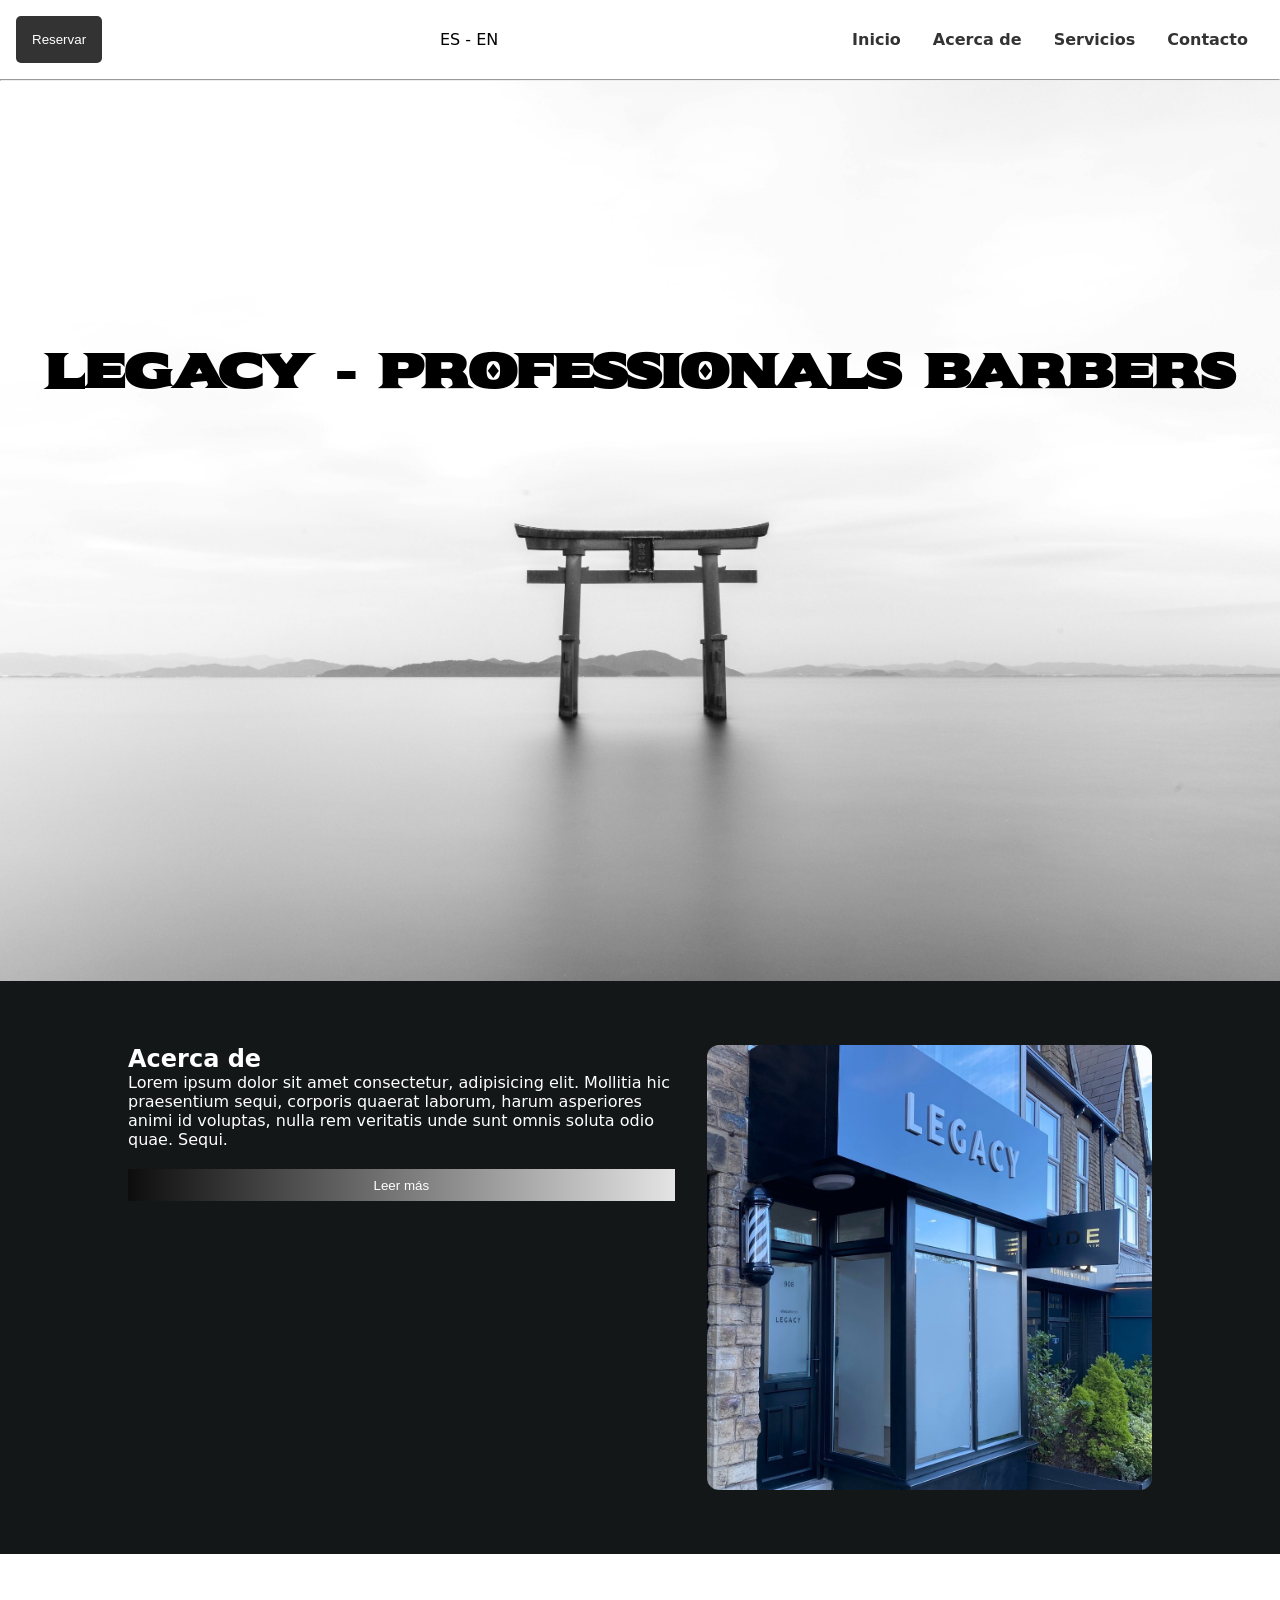
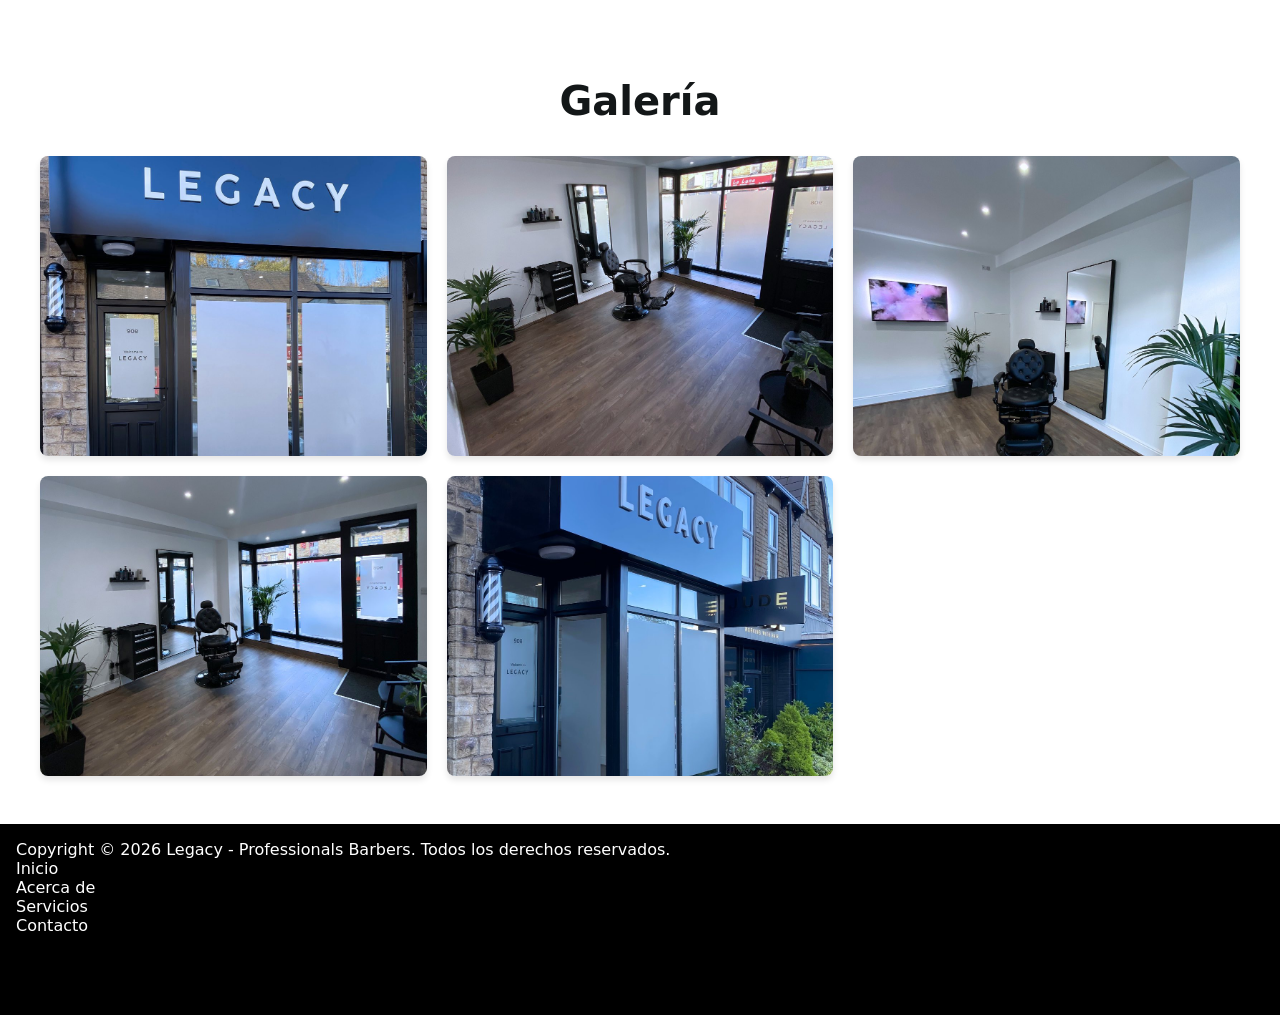
==== index.html @ ac9edab3 "Mejoras y añadí la animacion de scroll con css" ====
<!DOCTYPE html>
<html lang="es">

<head>
    <meta charset="UTF-8">
    <meta name="viewport" content="width=device-width, initial-scale=1.0">
    <title>Legacy - Professionals Barbers </title>
    <link rel="stylesheet" href="css/style.css">
    <link rel="preconnect" href="https://fonts.googleapis.com">
    <link rel="preconnect" href="https://fonts.gstatic.com" crossorigin>
    <link href="https://fonts.googleapis.com/css2?family=Sekuya&display=swap" rel="stylesheet">
    <link rel="icon" href="../img/iconoweb.png">
</head>

<body>
    <header>
        <nav class="nav">
            <button class="btn">
                <a href="">Reservar</a>
            </button>

            <div style="color: black;">
                <p>ES - EN</p>
            </div>

            <ul>
                <li><a href="#">Inicio</a></li>
                <li><a href="#">Acerca de </a></li>
                <li><a href="#">Servicios</a></li>
                <li><a href="#">Contacto</a></li>
            </ul>

        </nav>
    </header>
    <hr>
    <main>
        <section class="hero">
            <div class="hero-content sekuya-regular">
                <h1>Legacy - Professionals Barbers</h1>
            </div>
        </section>

        <section class="about">
            <div class="about-content">
                <h2>Acerca de</h2>
                <p> Lorem ipsum dolor sit amet consectetur, adipisicing elit. Mollitia hic praesentium sequi, corporis
                    quaerat laborum, harum asperiores animi id voluptas, nulla rem veritatis unde sunt omnis soluta odio
                    quae. Sequi.</p>
                <button><a href="">Leer más</a></button>
            </div>
            <img src="../img/imgBarberia.jpg" alt="">
        </section>

        <section class="services">
            <article>
                <img src="" alt="">
                <h3></h3>
                <p></p>
            </article>
            <article>
                <img src="" alt="">
                <h3></h3>
                <p></p>
            </article>
            <article>
                <img src="" alt="">
                <h3></h3>
                <p></p>
            </article>
            <article>
                <img src="" alt="">
                <h3></h3>
                <p></p>
            </article>
        </section>

        <section class="gallery" id="galeria">
            <h2>Galería</h2>
            <div class="gallery-grid">
                <img src="img/imagen1.jpg" alt="Imagen 1">
                <img src="img/imagen2.jpg" alt="Imagen 2">
                <img src="img/imagen3.jpg" alt="Imagen 3">
                <img src="img/imagen4.jpg" alt="Imagen 4">
                <img src="img/imagen5.jpg" alt="Imagen 5">
            </div>
        </section>
    </main>

    <footer>
        <p>Copyright © 2026 Legacy - Professionals Barbers. Todos los derechos reservados.</p>
        <div class="footer-enlace">
            <ul>
                <li><a href="#">Inicio</a></li>
                <li><a href="#">Acerca de </a></li>
                <li><a href="#">Servicios</a></li>
                <li><a href="#">Contacto</a></li>
            </ul>
        </div>
        <div class="social-media">
            <a href="#"><img src="" alt=""></a>
            <a href="#"><img src="" alt=""></a>
            <a href="#"><img src="" alt=""></a>
        </div>
    </footer>
</body>

</html>
---- css/style.css ----
:root {
    --primary-color: #131718;
    --secondary-color: #fff;
}

@keyframes fadeIn {
    from {
        opacity: 0;
    }

    to {
        opacity: 1;
    }
}

@keyframes appear{
    from{
        opacity: 0;
        transform: translateX(-100);
    }
    to{
        opacity: 1;
        transform: translateX(0px);
    }
}

* {
    margin: 0;
    padding: 0;
    box-sizing: border-box;
}

body {
    font-family: system-ui, -apple-system, BlinkMacSystemFont, 'Segoe UI', Roboto, Oxygen, Ubuntu, Cantarell, 'Open Sans', 'Helvetica Neue', sans-serif;
}

.sekuya-regular {
    font-family: "Sekuya", system-ui;
    font-weight: 400;
    font-style: normal;
}

.nav {
    display: flex;
    justify-content: space-between;
    align-items: center;
    padding: 1rem;
    background-color: #fff;
    animation: fadeIn 1s ease-in-out;
}

.btn {
    background-color: #333;
    color: #fff;
    border: none;
    padding: 1rem;
    cursor: pointer;
    border-radius: 5px;
}

.btn a {
    text-decoration: none;
    color: #fff;
}

.nav ul {
    display: flex;
    list-style: none;
}

.nav ul li {
    margin: 0 1rem;
}

.nav ul li a {
    text-decoration: none;
    color: #333;
    font-weight: bold;
}

.nav a {
    transition: color 0.6s ease-in-out,
        background-color 0.6s ease-in-out;
}

.nav a:hover {
    color: #ffffff;
    background-color: #000000;
}

.hero {
    background-image: url('../img/FondoHome.jpg');
    background-size: cover;
    background-position: center;
    height: 100vh;
    display: flex;
    justify-content: center;
    align-items: center;
    animation: fadeIn 1.5s ease-in-out;
}

.hero-content {
    text-align: center;
    color: rgb(0, 0, 0);
}

.hero-content h1 {
    font-size: 3rem;
    margin-bottom: 20rem;
}

.about {
    background-color: var(--primary-color);
    color: white;
    display: grid;
    align-items: center;
    gap: 2rem;
    padding: 4rem 10%;
   animation: appear 5s linear;
   animation-timeline: view();
   animation-range: entry 0% cover 40% ;
}

.about-content {
    display: flex;
    flex-direction: column;
}

.about-content button{
    margin-top: 20px;
    height: 32px;
    width: auto;
    background: linear-gradient(
        to left,
        #e4e4e4,
        #0d0d0d
    );
    border: none;
}

.about-content a{
    text-decoration: none;
    color: var(--secondary-color);
}

.about img {
    grid-column: 2;
    grid-row: 1 / 4;
    width: 100%;
    height: 100%;
    object-fit: cover;
    border-radius: 12px;
}

.gallery {
    padding: 3rem 1rem;
    text-align: center;
}

.gallery h2 {
    font-size: 2.5rem;
    margin-bottom: 2rem;
    color: var(--primary-color);
}

.gallery-grid {
    display: grid;
    grid-template-columns: repeat(3, 1fr);
    gap: 20px;
    max-width: 1200px;
    margin: 0 auto;
}

.gallery-grid img {
    width: 100%;
    height: 300px;
    object-fit: cover;
    border-radius: 8px;
    box-shadow: 0 4px 6px rgba(0, 0, 0, 0.1);
    transition: transform 0.3s ease;
}

.gallery-grid img:hover {
    transform: scale(1.03);
}

footer {
    background-color: #000000;
    color: #fff;
    padding: 1rem;
    display: flex;
    flex-direction: column;
    
}

footer li {
    list-style: none;
    
}

footer-enlace{
    text-align: left;
}

footer a {
    text-decoration: none;
    color: #fff;
}

.social-media {
    height: 64px;
    width: 64px;
}

@media (max-width: 768px) {
    .nav {
        flex-direction: column-reverse;
        padding: 1.5rem;
        gap: 1.5rem;
    }

    .nav ul {
        flex-direction: column;
        align-items: center;
        width: 100%;
        padding: 0;
        margin-bottom: 1rem;
    }

    .nav ul li {
        font-size: 1.1rem;

    }

    .hero-content h1 {
        font-size: 14pt;
        margin-bottom: 8rem;
        line-height: 1.2;
    }

    .hero {
        background-position: center top;
    }

    button {
        width: 80%;
        padding: 12px;
        font-size: 1rem;
    }

    .about {
        grid-template-columns: 1fr;
        padding: 2rem 1rem;
        text-align: center;
    }

    .about h2,
    .about p,
    .about button {
        grid-column: 1;
        text-align: center;
    }

    .about img {
        grid-column: 1;
        grid-row: auto;
        margin-top: 2rem;
    }

    .gallery-grid {
        grid-template-columns: 1fr;
    }
}
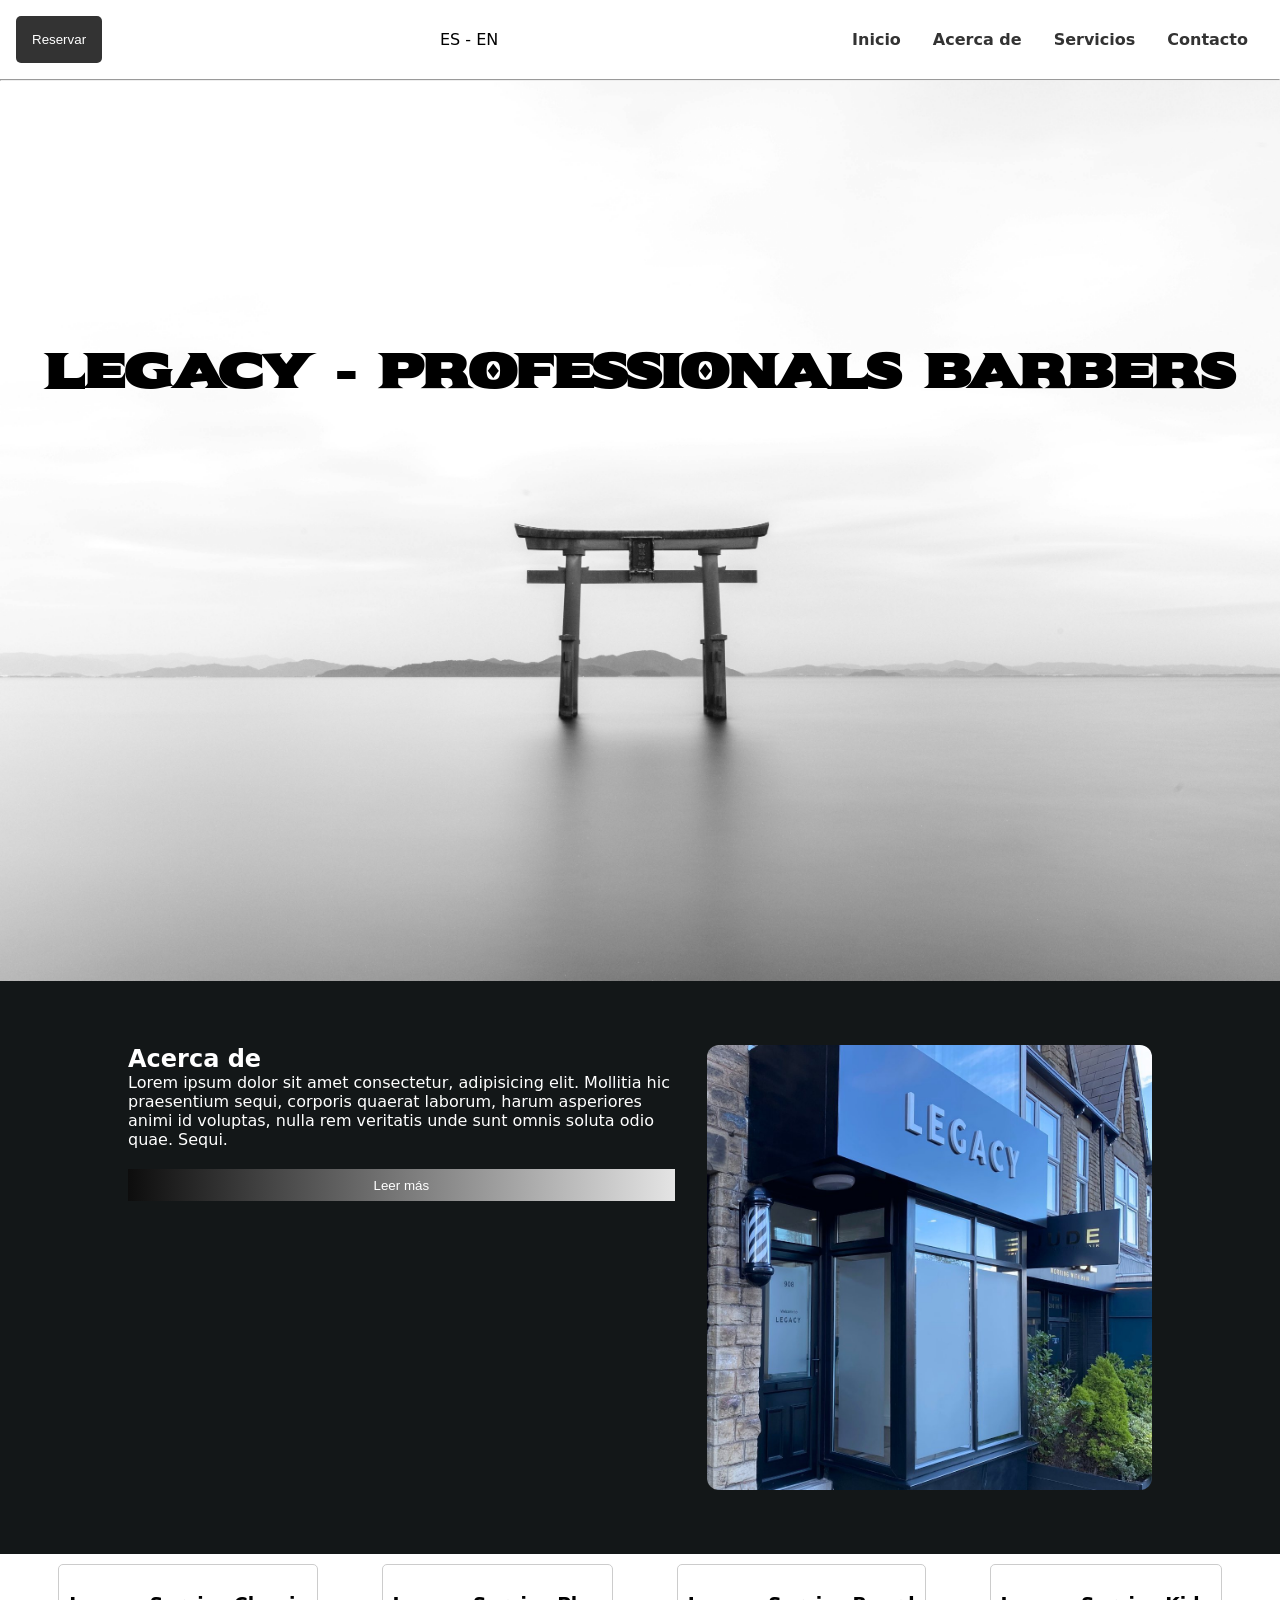
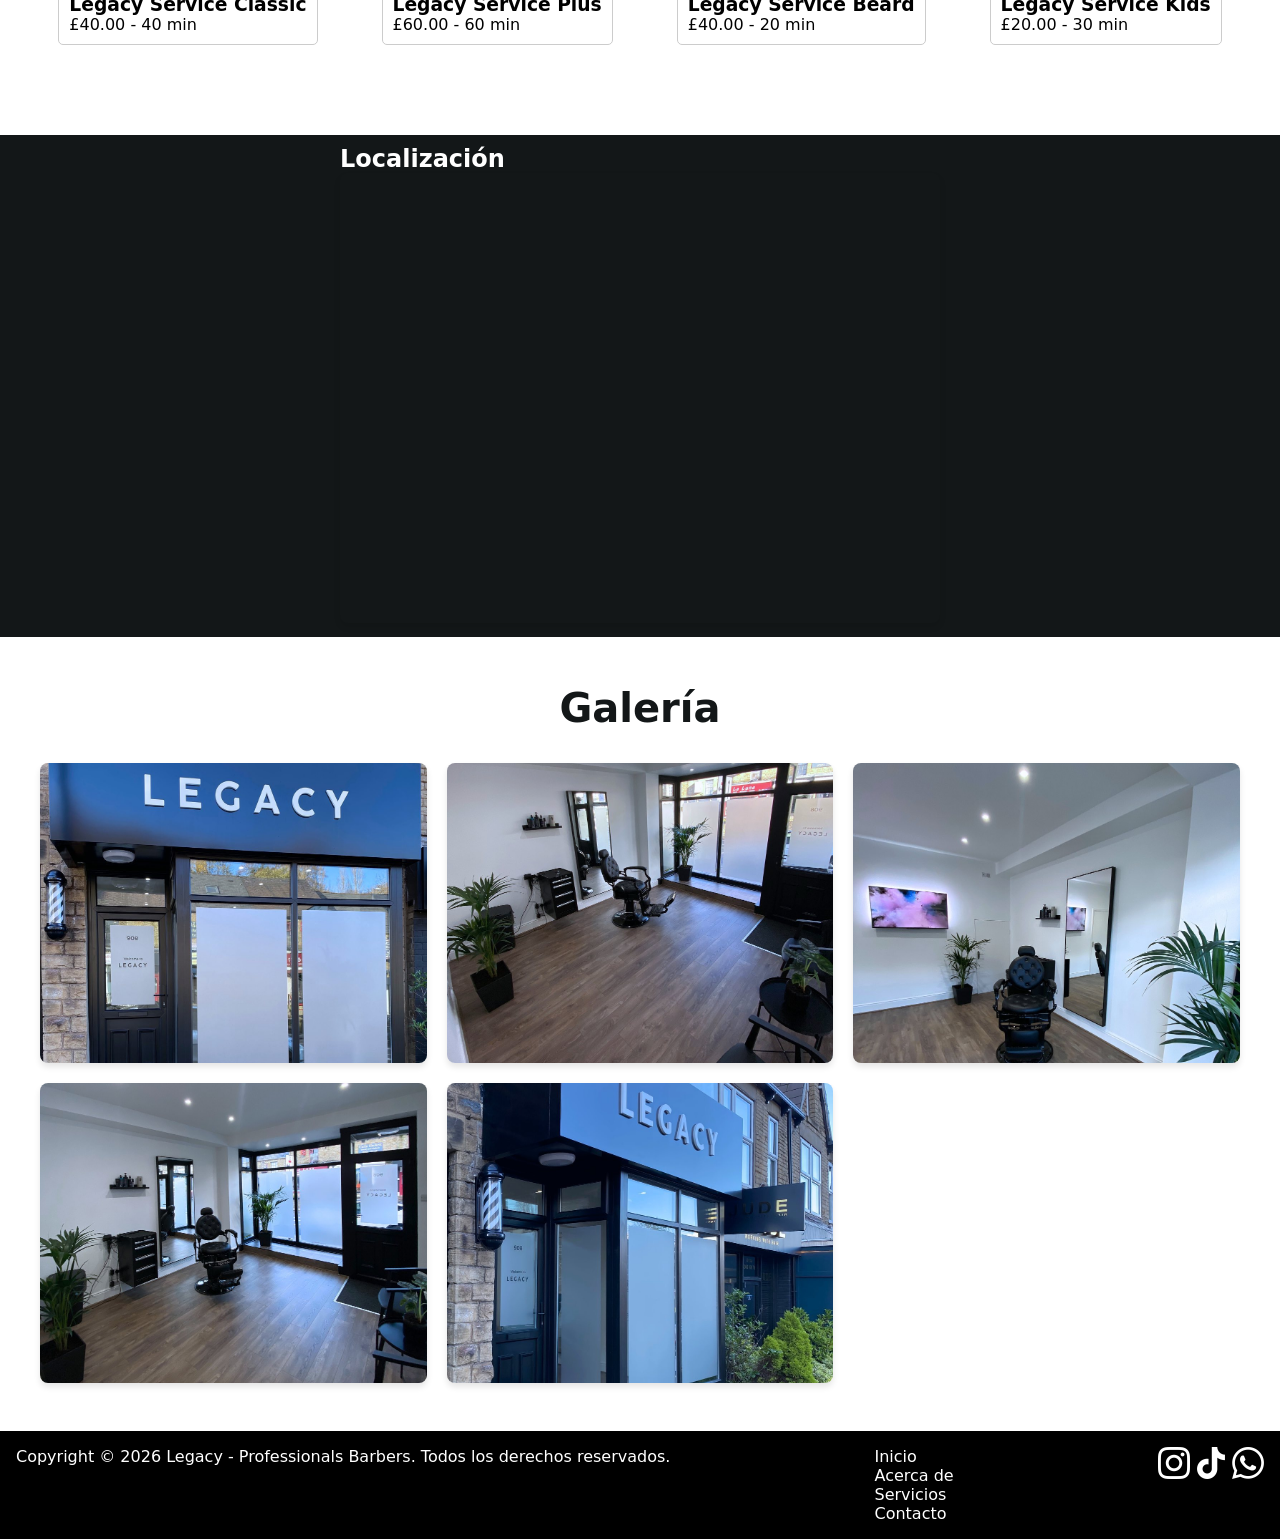
==== commit a23ee834: "Seccion mapa + seccion services + estilos css" ====
--- a/index.html
+++ b/index.html
@@ -54,24 +54,37 @@
         <section class="services">
             <article>
                 <img src="" alt="">
-                <h3></h3>
-                <p></p>
+                <h3>Legacy Service Classic</h3>
+                <p>£40.00 - 40 min</p>
             </article>
             <article>
                 <img src="" alt="">
-                <h3></h3>
-                <p></p>
+                <h3>Legacy Service Plus</h3>
+                <p>£60.00 - 60 min</p>
             </article>
             <article>
                 <img src="" alt="">
-                <h3></h3>
-                <p></p>
+                <h3>Legacy Service Beard</h3>
+                <p>£40.00 - 20 min</p>
             </article>
             <article>
                 <img src="" alt="">
-                <h3></h3>
-                <p></p>
+                <h3>Legacy Service Kids</h3>
+                <p>£20.00 - 30 min</p>
             </article>
+        </section>
+
+        <section class="mapa">
+            <div>
+                <h2>Localización</h2>
+                <div class="mapa-content">
+                    <iframe
+                        src="https://www.google.com/maps/embed?pb=!1m18!1m12!1m3!1d2380.9676722194436!2d-1.51106432307458!3d53.3617334722937!2m3!1f0!2f0!3f0!3m2!1i1024!2i768!4f13.1!3m3!1m2!1s0x4879821664e7b04d%3A0x4c356bc0a513e911!2sChristine%20Clarke%20Aesthetic%20Skincare%2C%20908%20Ecclesall%20Rd%2C%20Sheffield%20S11%208TR%2C%20Reino%20Unido!5e0!3m2!1ses!2ses!4v1770885386726!5m2!1ses!2ses"
+                        width="600" height="450" style="border:0;" allowfullscreen="" loading="lazy"
+                        referrerpolicy="no-referrer-when-downgrade">
+                    </iframe>
+                </div>
+            </div>
         </section>
 
         <section class="gallery" id="galeria">
@@ -84,6 +97,7 @@
                 <img src="img/imagen5.jpg" alt="Imagen 5">
             </div>
         </section>
+
     </main>
 
     <footer>
@@ -97,9 +111,9 @@
             </ul>
         </div>
         <div class="social-media">
-            <a href="#"><img src="" alt=""></a>
-            <a href="#"><img src="" alt=""></a>
-            <a href="#"><img src="" alt=""></a>
+            <a href="#"><img src="img/instagram.png" alt=""></a>
+            <a href="#"><img src="img/tik-tok.png" alt=""></a>
+            <a href="#"><img src="img/whatsapp.png" alt=""></a>
         </div>
     </footer>
 </body>
--- a/css/style.css
+++ b/css/style.css
@@ -13,14 +13,27 @@
     }
 }
 
-@keyframes appear{
-    from{
+@keyframes appear {
+    from {
         opacity: 0;
         transform: translateX(-100);
     }
-    to{
+
+    to {
         opacity: 1;
         transform: translateX(0px);
+    }
+}
+
+@keyframes appear-bottom {
+    from {
+        opacity: 0;
+        scale: 0.5;
+    }
+
+    to {
+        opacity: 1;
+        scale: 1;
     }
 }
 
@@ -116,9 +129,9 @@
     align-items: center;
     gap: 2rem;
     padding: 4rem 10%;
-   animation: appear 5s linear;
-   animation-timeline: view();
-   animation-range: entry 0% cover 40% ;
+    animation: appear 5s linear;
+    animation-timeline: view();
+    animation-range: entry 0% cover 40%;
 }
 
 .about-content {
@@ -126,19 +139,17 @@
     flex-direction: column;
 }
 
-.about-content button{
+.about-content button {
     margin-top: 20px;
     height: 32px;
     width: auto;
-    background: linear-gradient(
-        to left,
-        #e4e4e4,
-        #0d0d0d
-    );
+    background: linear-gradient(to left,
+            #e4e4e4,
+            #0d0d0d);
     border: none;
 }
 
-.about-content a{
+.about-content a {
     text-decoration: none;
     color: var(--secondary-color);
 }
@@ -152,6 +163,39 @@
     border-radius: 12px;
 }
 
+.services {
+    display: flex;
+    justify-content: center;
+    align-items: center;
+}
+
+.services article {
+    margin: 10px 2em;
+    padding: 10px;
+    border: 1px solid #ccc;
+    border-radius: 5px;
+}
+
+.mapa {
+    margin-top: 5em;
+    display: flex;
+    justify-content: center;
+    align-items: center;
+    background-color: var(--primary-color);
+    padding: 10px;
+}
+
+.mapa h2 {
+    color: var(--secondary-color);
+}
+
+.mapa iframe {
+    object-fit: cover;
+    border-radius: 8px;
+    box-shadow: 0 4px 6px rgba(0, 0, 0, 0.1);
+    transition: transform 0.3s ease;
+}
+
 .gallery {
     padding: 3rem 1rem;
     text-align: center;
@@ -189,16 +233,16 @@
     color: #fff;
     padding: 1rem;
     display: flex;
-    flex-direction: column;
-    
+    justify-content: space-between;
+
 }
 
 footer li {
     list-style: none;
-    
-}
-
-footer-enlace{
+
+}
+
+footer-enlace {
     text-align: left;
 }
 
@@ -207,9 +251,9 @@
     color: #fff;
 }
 
-.social-media {
-    height: 64px;
-    width: 64px;
+.social-media img {
+    height: 32px;
+    width: 32px;
 }
 
 @media (max-width: 768px) {
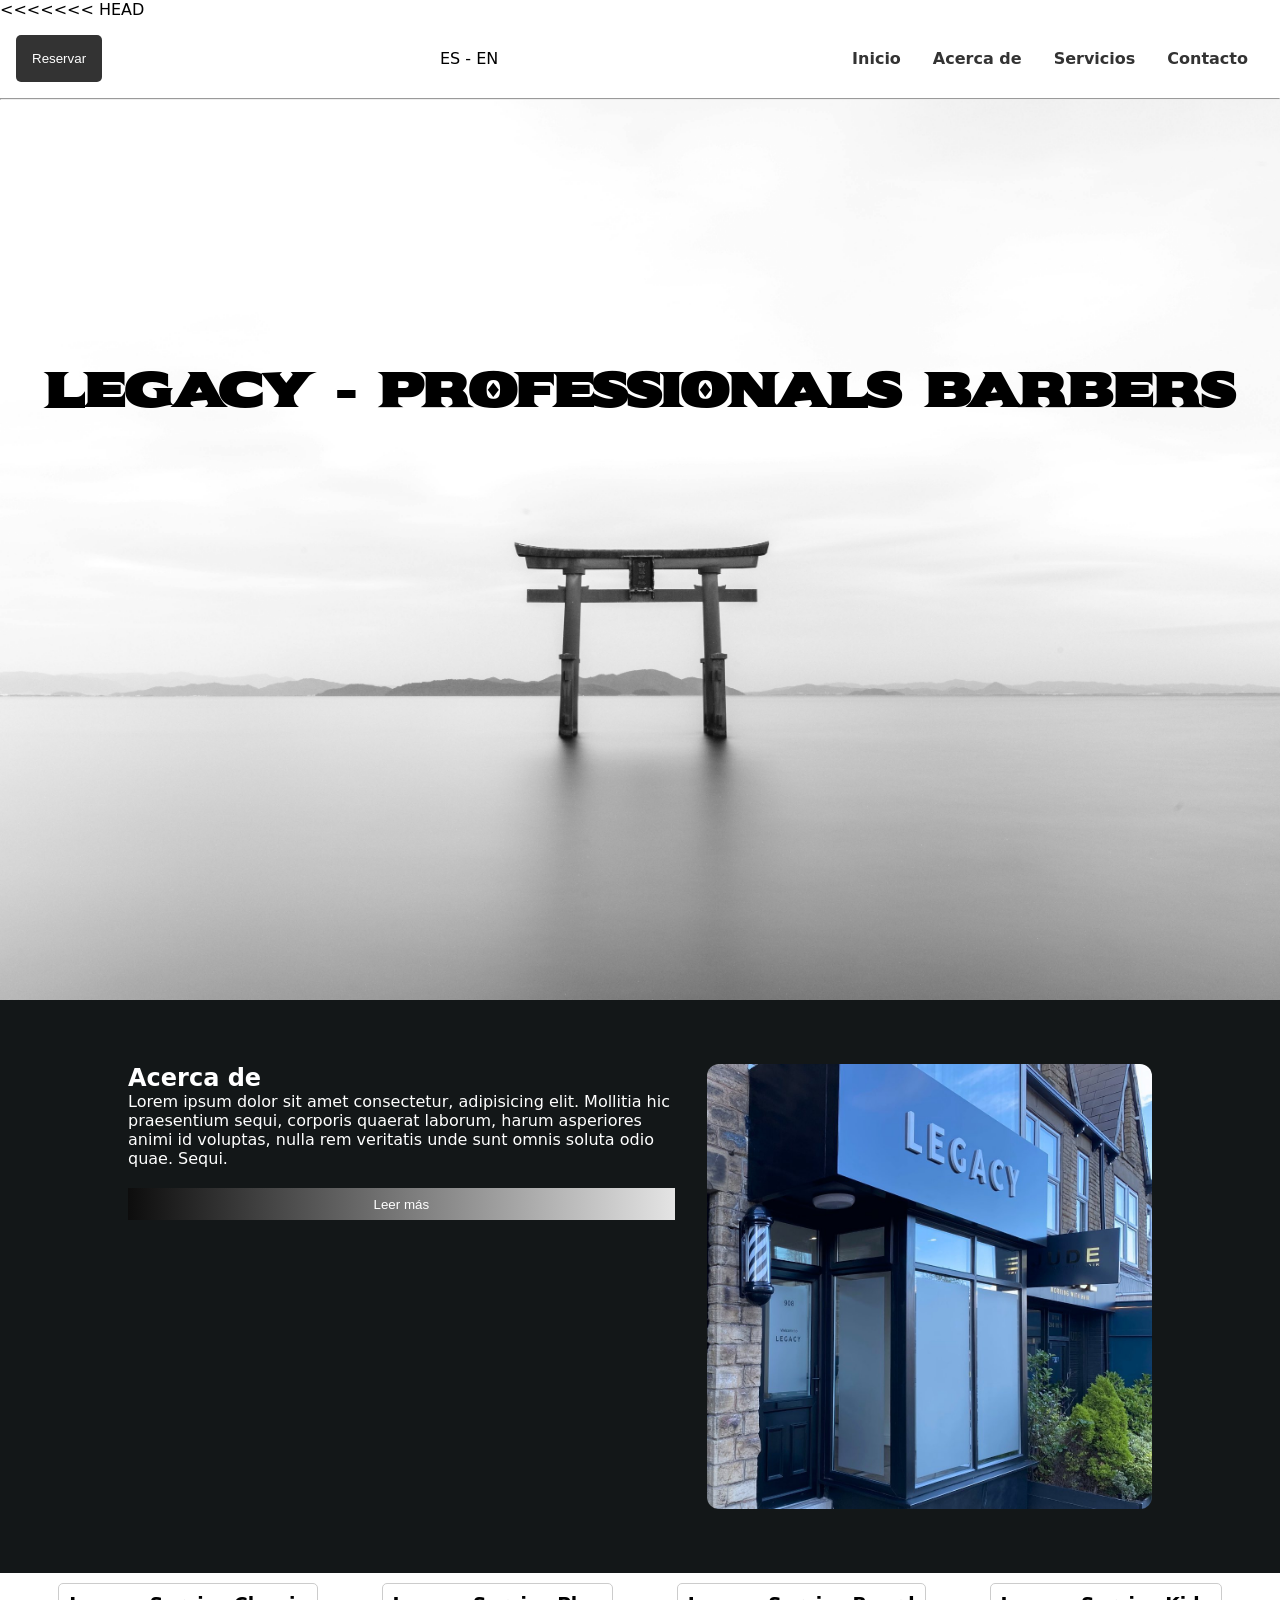
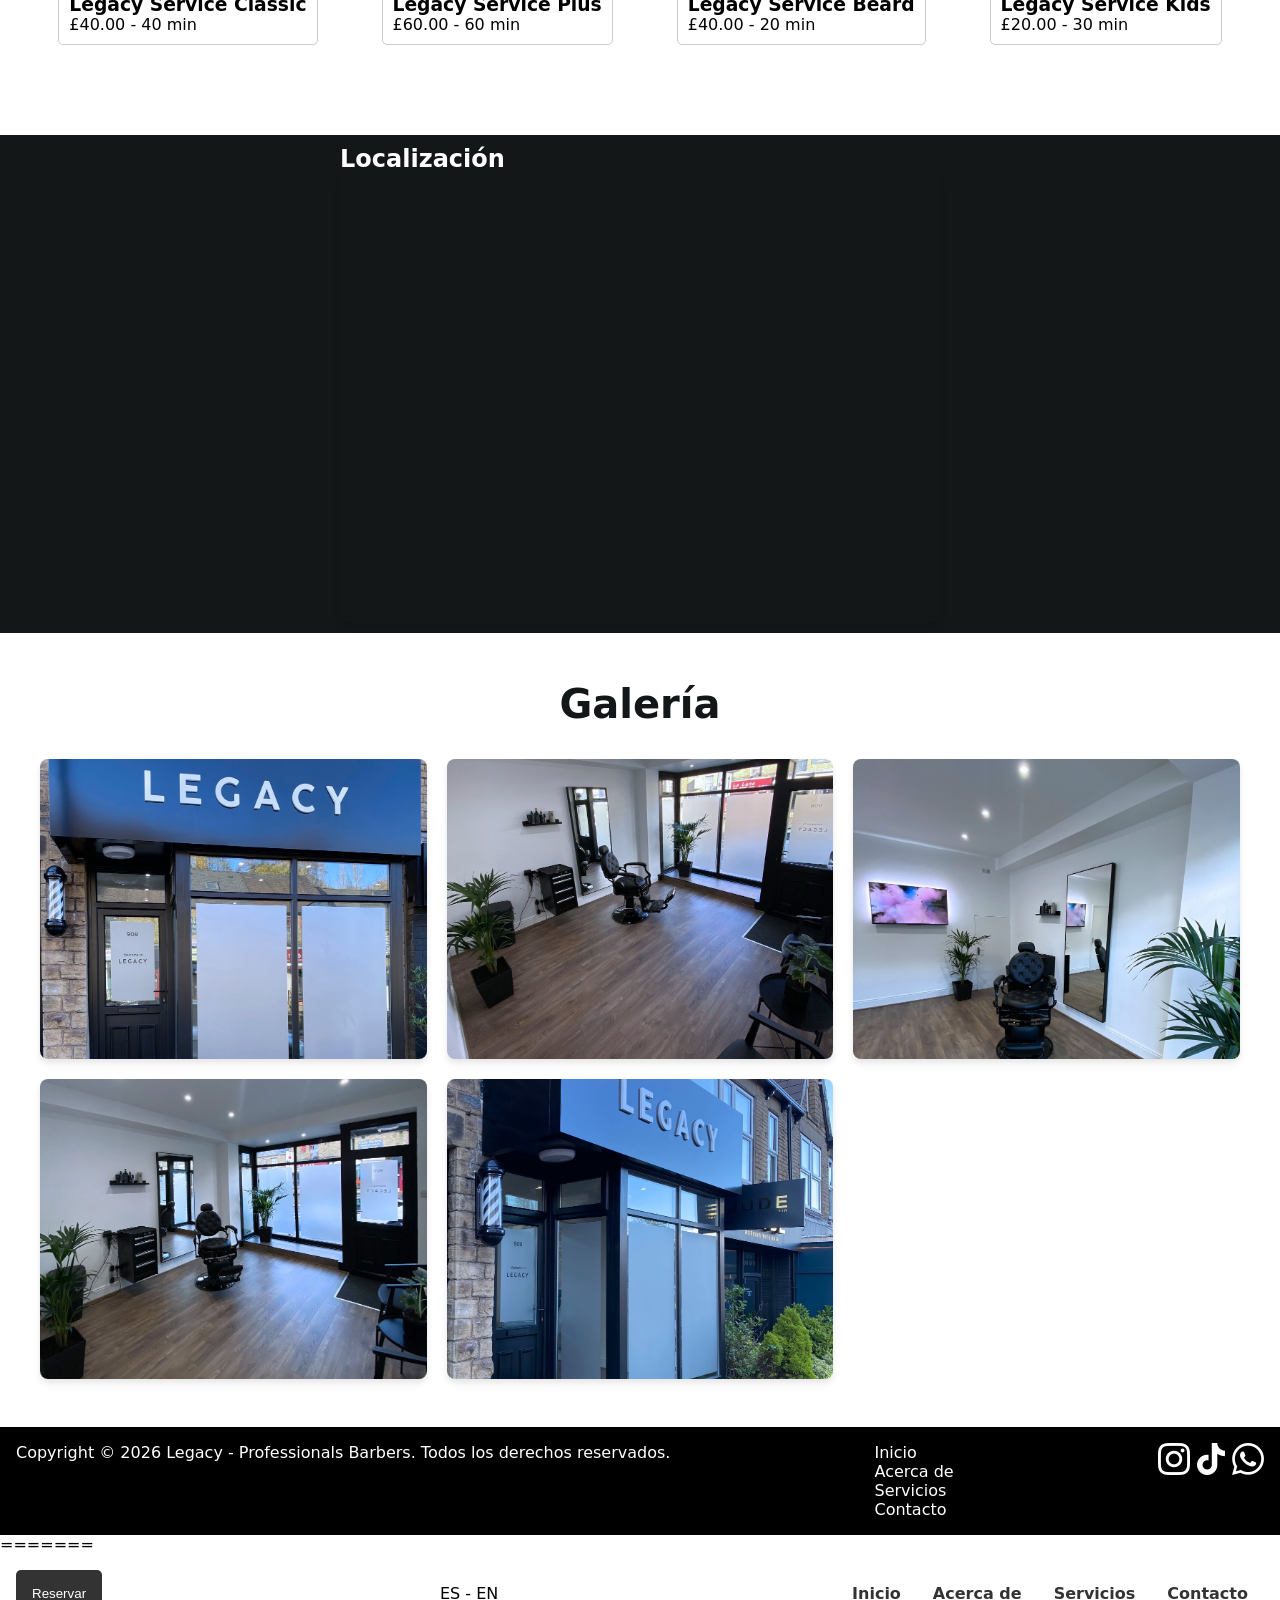
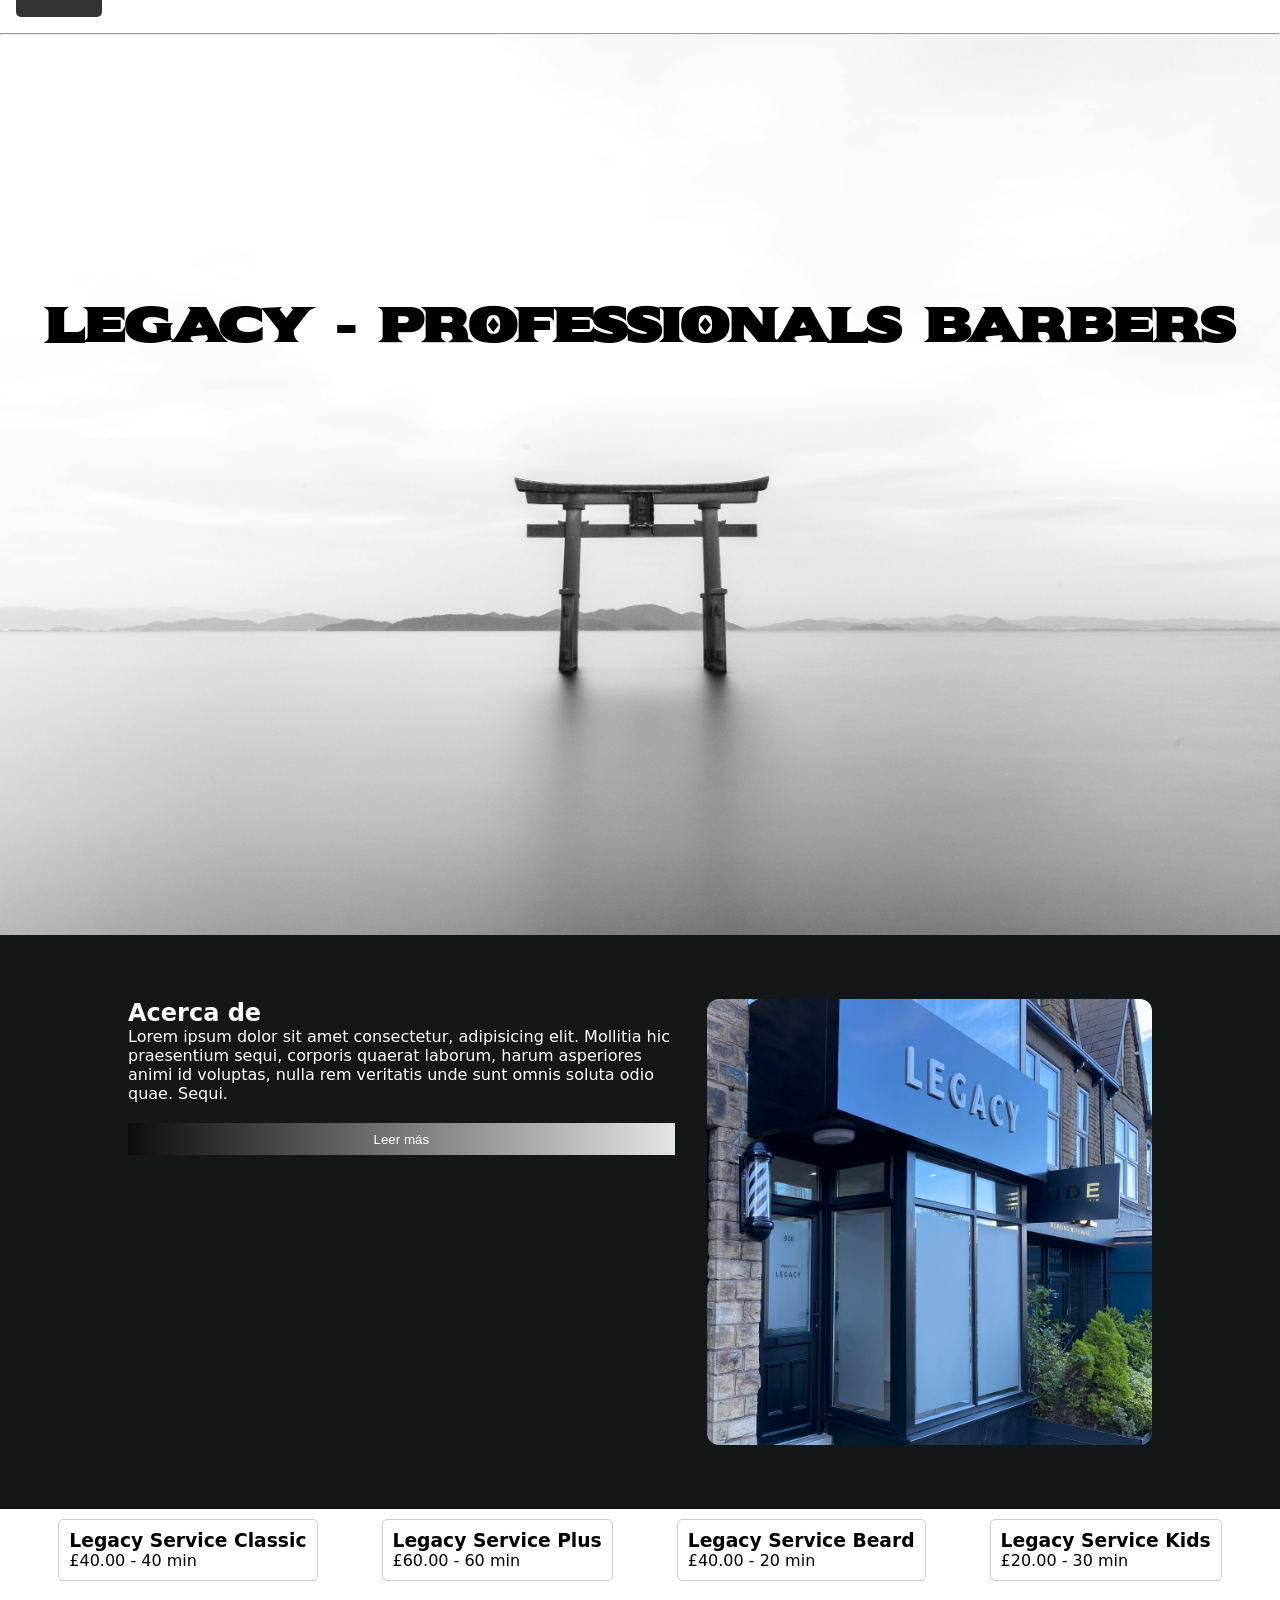
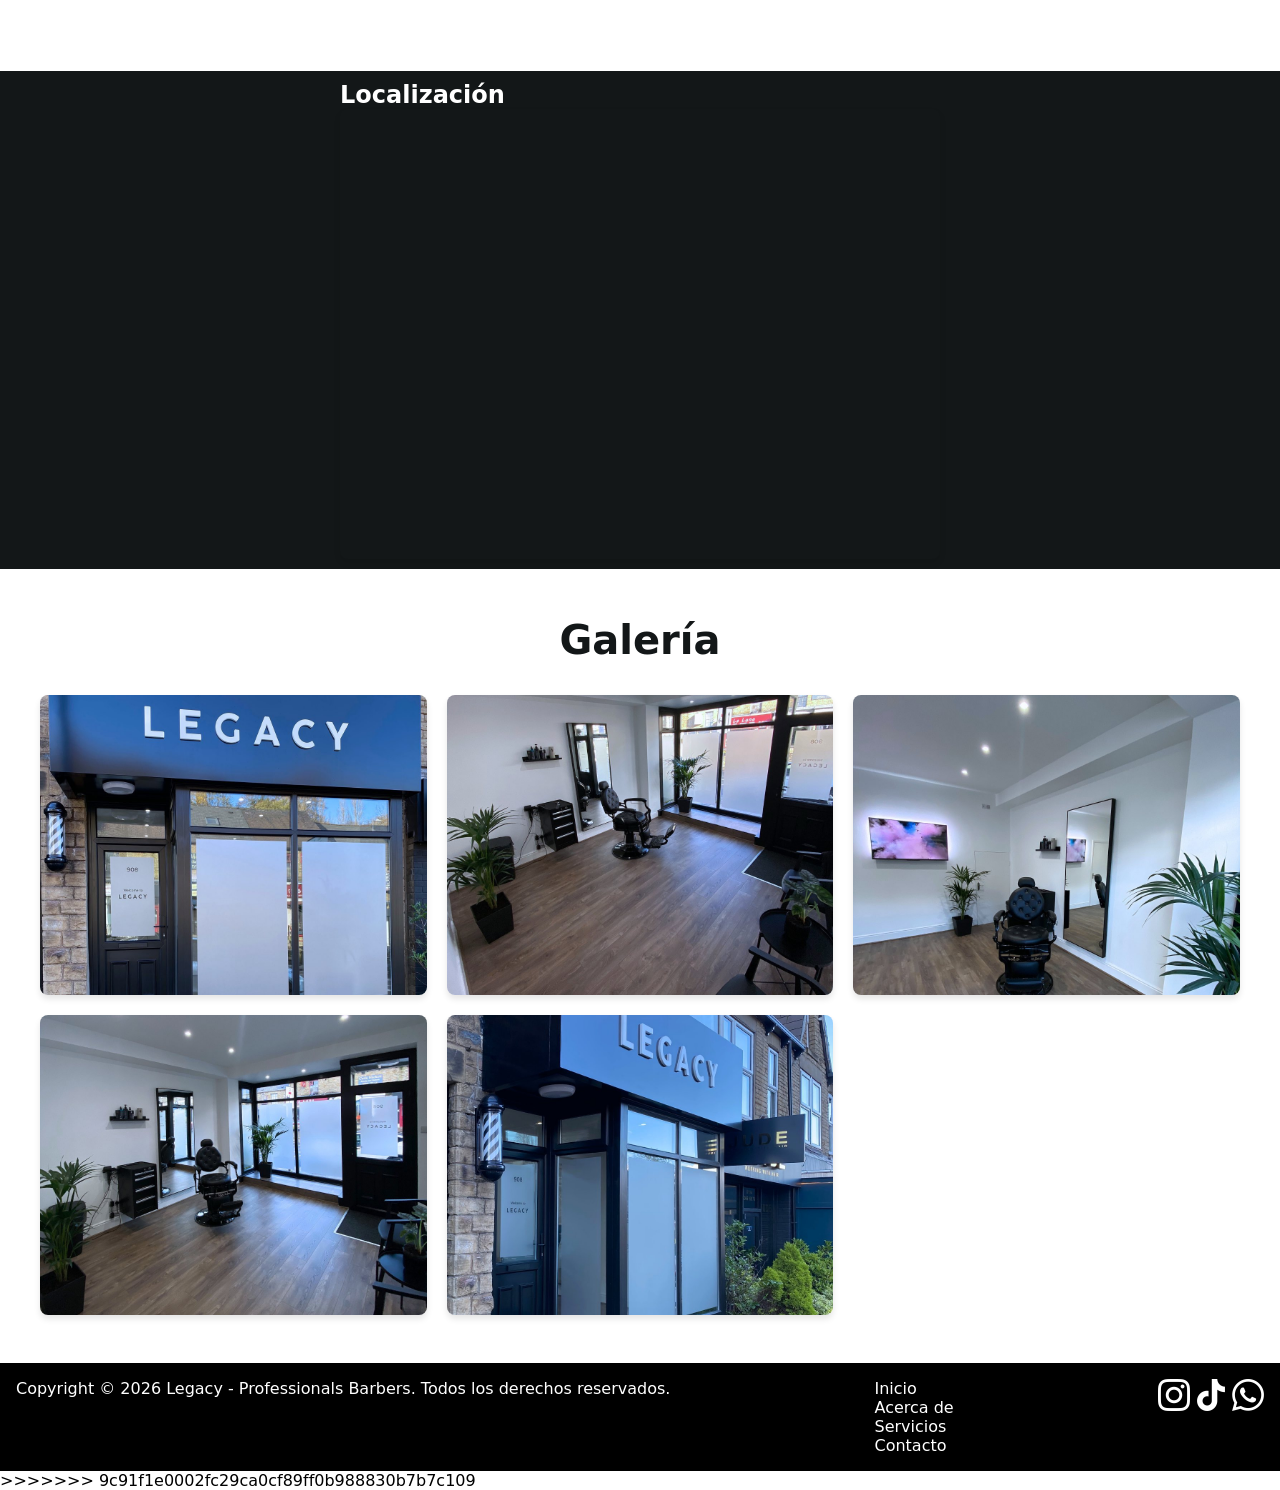
==== commit 51eec1b9: "Mejora de distribucion de archivos" ====
--- a/index.html
+++ b/index.html
@@ -1,3 +1,4 @@
+<<<<<<< HEAD
 <!DOCTYPE html>
 <html lang="es">
 
@@ -16,7 +17,7 @@
     <header>
         <nav class="nav">
             <button class="btn">
-                <a href="">Reservar</a>
+                <a href="html/formulario.html">Reservar</a>
             </button>
 
             <div style="color: black;">
@@ -118,4 +119,126 @@
     </footer>
 </body>
 
+=======
+<!DOCTYPE html>
+<html lang="es">
+
+<head>
+    <meta charset="UTF-8">
+    <meta name="viewport" content="width=device-width, initial-scale=1.0">
+    <title>Legacy - Professionals Barbers </title>
+    <link rel="stylesheet" href="css/style.css">
+    <link rel="preconnect" href="https://fonts.googleapis.com">
+    <link rel="preconnect" href="https://fonts.gstatic.com" crossorigin>
+    <link href="https://fonts.googleapis.com/css2?family=Sekuya&display=swap" rel="stylesheet">
+    <link rel="icon" href="../img/iconoweb.png">
+</head>
+
+<body>
+    <header>
+        <nav class="nav">
+            <button class="btn">
+                <a href="html/formulario.html">Reservar</a>
+            </button>
+
+            <div style="color: black;">
+                <p>ES - EN</p>
+            </div>
+
+            <ul>
+                <li><a href="#">Inicio</a></li>
+                <li><a href="#">Acerca de </a></li>
+                <li><a href="#">Servicios</a></li>
+                <li><a href="#">Contacto</a></li>
+            </ul>
+
+        </nav>
+    </header>
+    <hr>
+    <main>
+        <section class="hero">
+            <div class="hero-content sekuya-regular">
+                <h1>Legacy - Professionals Barbers</h1>
+            </div>
+        </section>
+
+        <section class="about">
+            <div class="about-content">
+                <h2>Acerca de</h2>
+                <p> Lorem ipsum dolor sit amet consectetur, adipisicing elit. Mollitia hic praesentium sequi, corporis
+                    quaerat laborum, harum asperiores animi id voluptas, nulla rem veritatis unde sunt omnis soluta odio
+                    quae. Sequi.</p>
+                <button><a href="">Leer más</a></button>
+            </div>
+            <img src="../img/imgBarberia.jpg" alt="">
+        </section>
+
+        <section class="services">
+            <article>
+                <img src="" alt="">
+                <h3>Legacy Service Classic</h3>
+                <p>£40.00 - 40 min</p>
+            </article>
+            <article>
+                <img src="" alt="">
+                <h3>Legacy Service Plus</h3>
+                <p>£60.00 - 60 min</p>
+            </article>
+            <article>
+                <img src="" alt="">
+                <h3>Legacy Service Beard</h3>
+                <p>£40.00 - 20 min</p>
+            </article>
+            <article>
+                <img src="" alt="">
+                <h3>Legacy Service Kids</h3>
+                <p>£20.00 - 30 min</p>
+            </article>
+        </section>
+
+        <section class="mapa">
+            <div>
+                <h2>Localización</h2>
+                <div class="mapa-content">
+                    <iframe
+                        src="https://www.google.com/maps/embed?pb=!1m18!1m12!1m3!1d2380.9676722194436!2d-1.51106432307458!3d53.3617334722937!2m3!1f0!2f0!3f0!3m2!1i1024!2i768!4f13.1!3m3!1m2!1s0x4879821664e7b04d%3A0x4c356bc0a513e911!2sChristine%20Clarke%20Aesthetic%20Skincare%2C%20908%20Ecclesall%20Rd%2C%20Sheffield%20S11%208TR%2C%20Reino%20Unido!5e0!3m2!1ses!2ses!4v1770885386726!5m2!1ses!2ses"
+                        width="600" height="450" style="border:0;" allowfullscreen="" loading="lazy"
+                        referrerpolicy="no-referrer-when-downgrade">
+                    </iframe>
+                </div>
+            </div>
+        </section>
+
+        <section class="gallery" id="galeria">
+            <h2>Galería</h2>
+            <div class="gallery-grid">
+                <img src="img/imagen1.jpg" alt="Imagen 1">
+                <img src="img/imagen2.jpg" alt="Imagen 2">
+                <img src="img/imagen3.jpg" alt="Imagen 3">
+                <img src="img/imagen4.jpg" alt="Imagen 4">
+                <img src="img/imagen5.jpg" alt="Imagen 5">
+            </div>
+        </section>
+
+    </main>
+
+    <footer>
+        <p>Copyright © 2026 Legacy - Professionals Barbers. Todos los derechos reservados.</p>
+        <div class="footer-enlace">
+            <ul>
+                <li><a href="#">Inicio</a></li>
+                <li><a href="#">Acerca de </a></li>
+                <li><a href="#">Servicios</a></li>
+                <li><a href="#">Contacto</a></li>
+            </ul>
+        </div>
+        <div class="social-media">
+            <a href="#"><img src="img/instagram.png" alt=""></a>
+            <a href="#"><img src="img/tik-tok.png" alt=""></a>
+            <a href="#"><img src="img/whatsapp.png" alt=""></a>
+        </div>
+    </footer>
+</body>
+
+>>>>>>> 9c91f1e0002fc29ca0cf89ff0b988830b7b7c109
 </html>
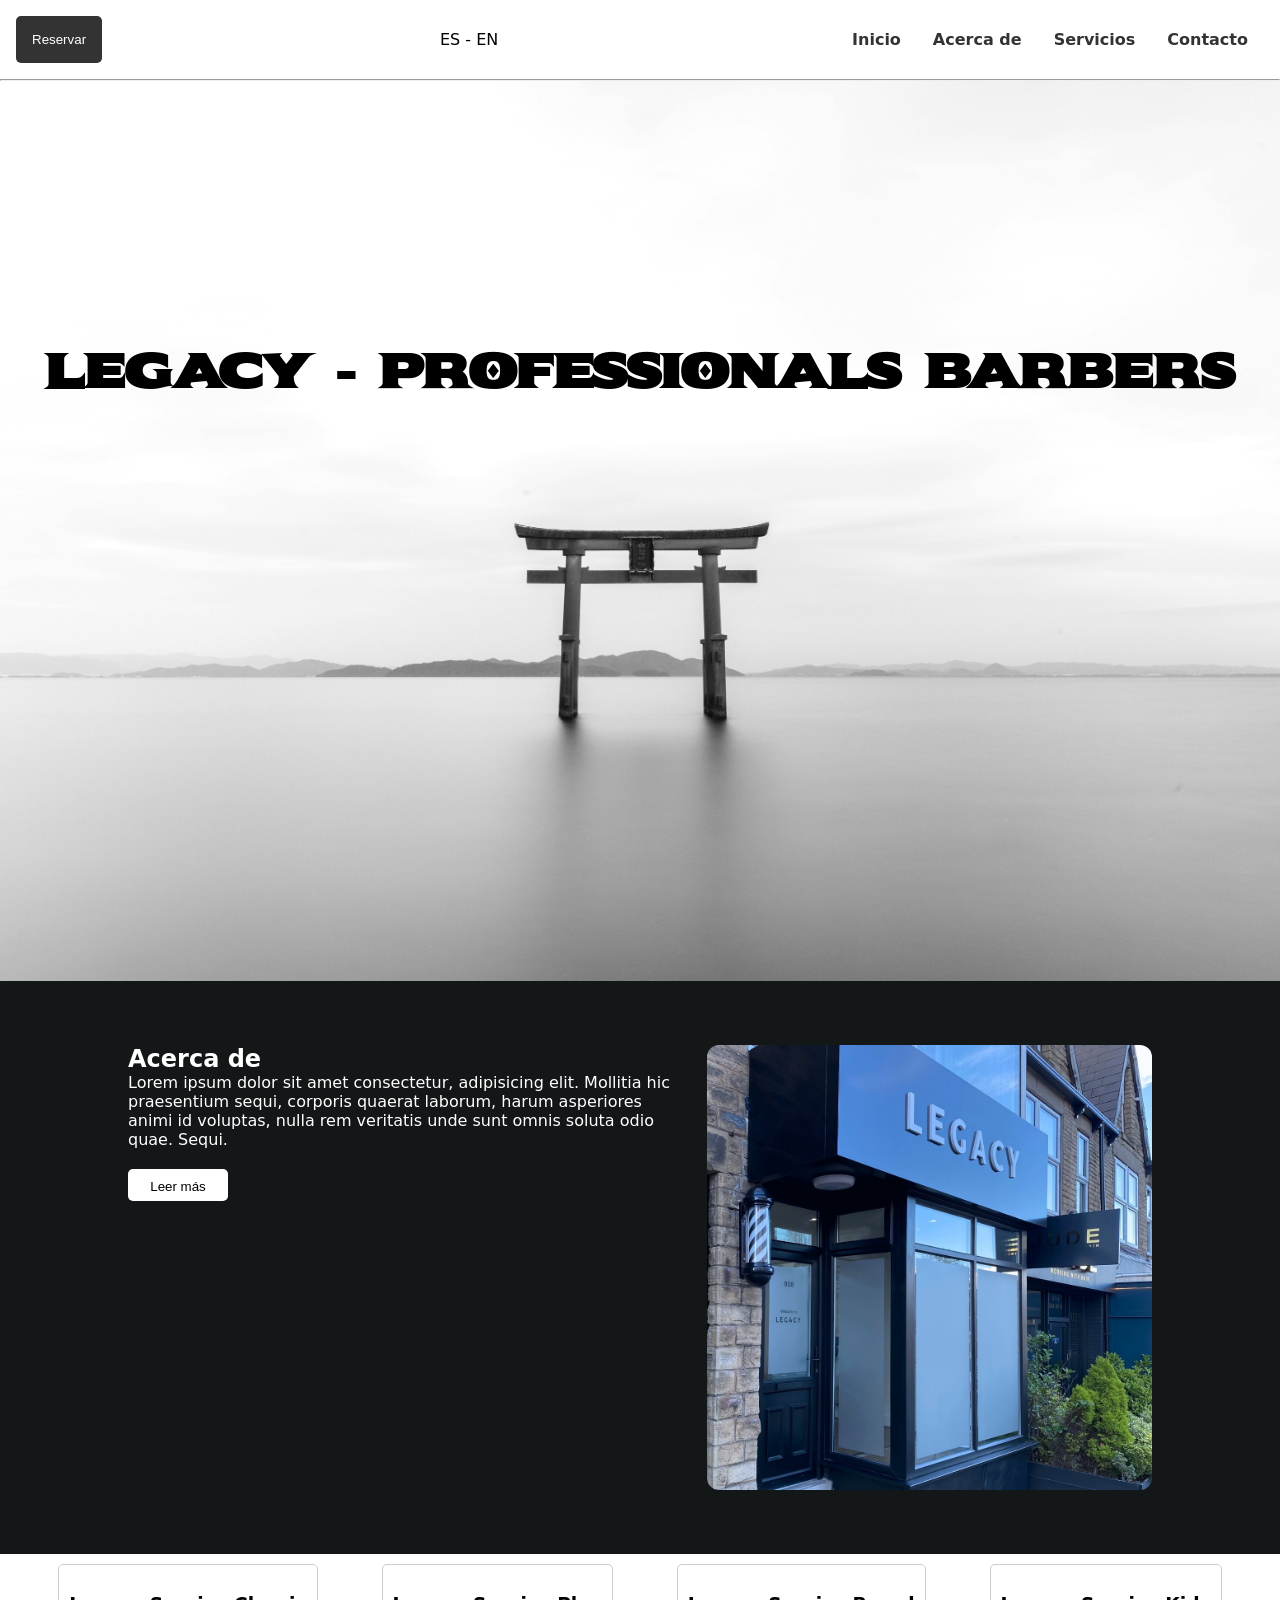
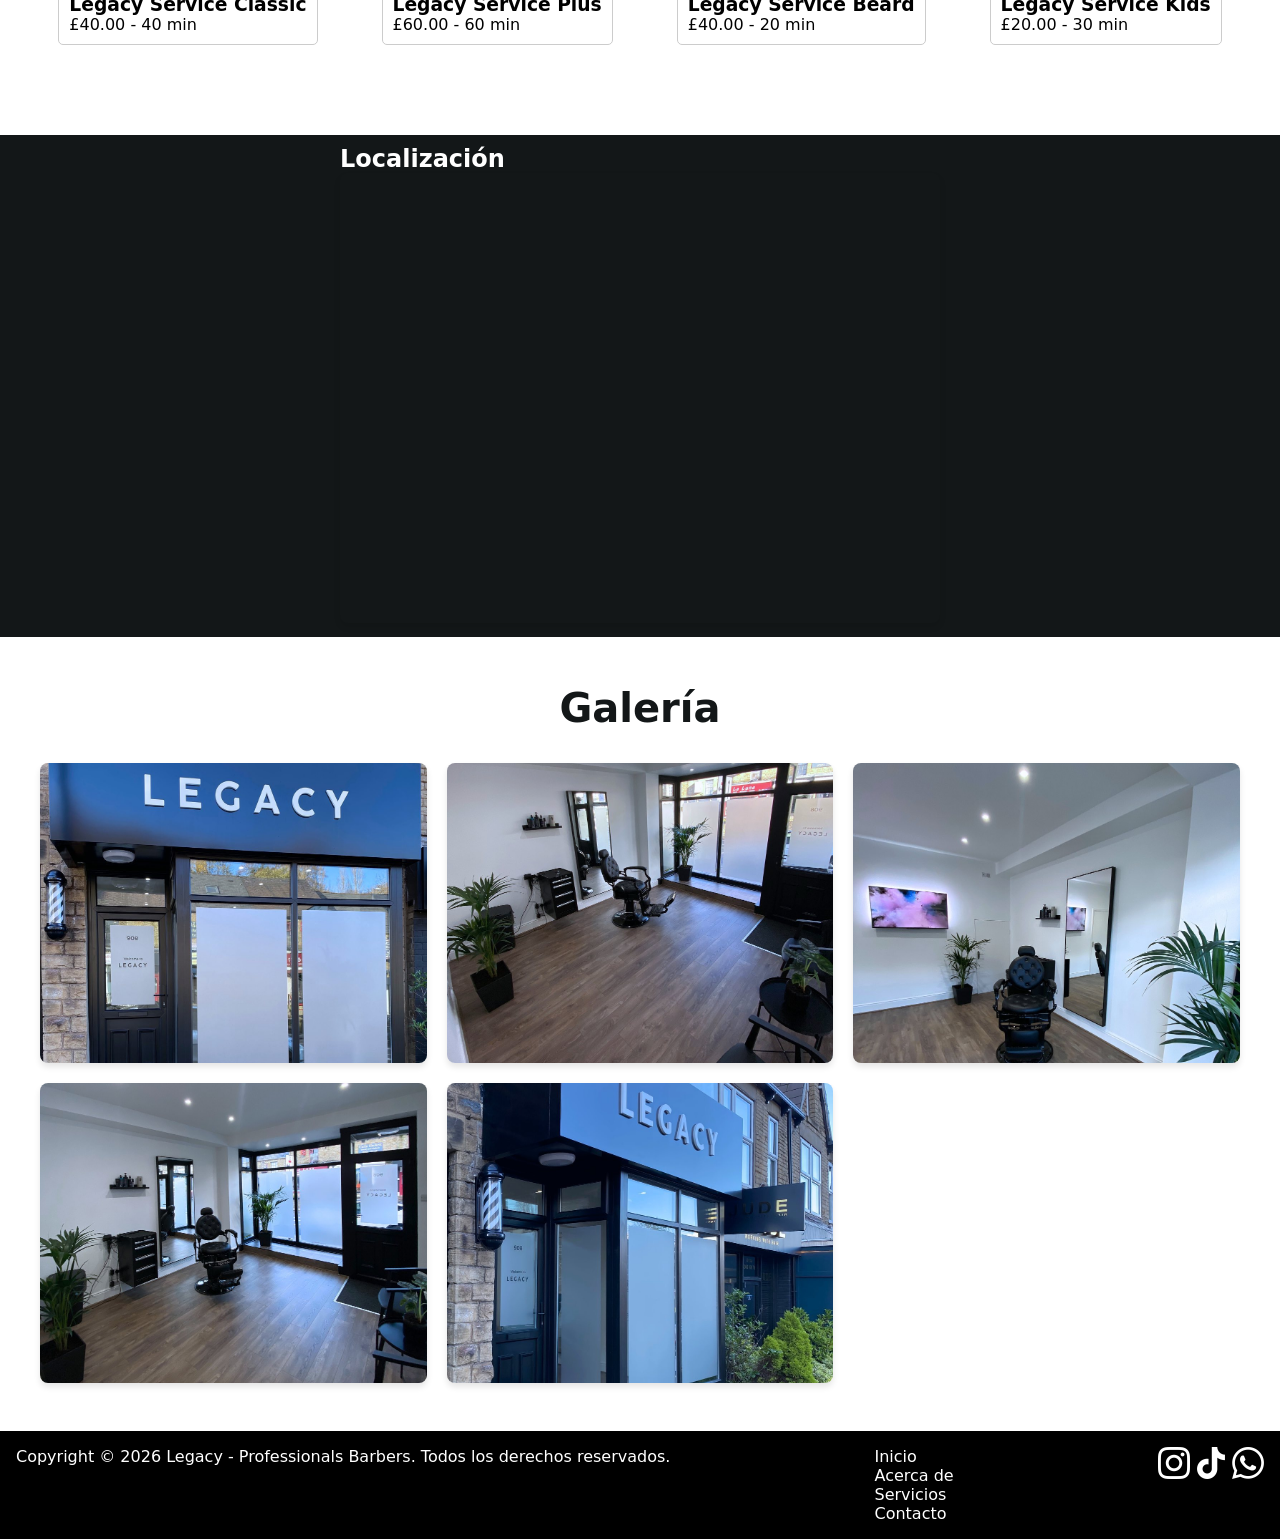
==== commit 5a88316a: "Mejora en el css y implementacion de datos nuevo" ====
--- a/index.html
+++ b/index.html
@@ -1,4 +1,3 @@
-<<<<<<< HEAD
 <!DOCTYPE html>
 <html lang="es">
 
@@ -119,126 +118,4 @@
     </footer>
 </body>
 
-=======
-<!DOCTYPE html>
-<html lang="es">
-
-<head>
-    <meta charset="UTF-8">
-    <meta name="viewport" content="width=device-width, initial-scale=1.0">
-    <title>Legacy - Professionals Barbers </title>
-    <link rel="stylesheet" href="css/style.css">
-    <link rel="preconnect" href="https://fonts.googleapis.com">
-    <link rel="preconnect" href="https://fonts.gstatic.com" crossorigin>
-    <link href="https://fonts.googleapis.com/css2?family=Sekuya&display=swap" rel="stylesheet">
-    <link rel="icon" href="../img/iconoweb.png">
-</head>
-
-<body>
-    <header>
-        <nav class="nav">
-            <button class="btn">
-                <a href="html/formulario.html">Reservar</a>
-            </button>
-
-            <div style="color: black;">
-                <p>ES - EN</p>
-            </div>
-
-            <ul>
-                <li><a href="#">Inicio</a></li>
-                <li><a href="#">Acerca de </a></li>
-                <li><a href="#">Servicios</a></li>
-                <li><a href="#">Contacto</a></li>
-            </ul>
-
-        </nav>
-    </header>
-    <hr>
-    <main>
-        <section class="hero">
-            <div class="hero-content sekuya-regular">
-                <h1>Legacy - Professionals Barbers</h1>
-            </div>
-        </section>
-
-        <section class="about">
-            <div class="about-content">
-                <h2>Acerca de</h2>
-                <p> Lorem ipsum dolor sit amet consectetur, adipisicing elit. Mollitia hic praesentium sequi, corporis
-                    quaerat laborum, harum asperiores animi id voluptas, nulla rem veritatis unde sunt omnis soluta odio
-                    quae. Sequi.</p>
-                <button><a href="">Leer más</a></button>
-            </div>
-            <img src="../img/imgBarberia.jpg" alt="">
-        </section>
-
-        <section class="services">
-            <article>
-                <img src="" alt="">
-                <h3>Legacy Service Classic</h3>
-                <p>£40.00 - 40 min</p>
-            </article>
-            <article>
-                <img src="" alt="">
-                <h3>Legacy Service Plus</h3>
-                <p>£60.00 - 60 min</p>
-            </article>
-            <article>
-                <img src="" alt="">
-                <h3>Legacy Service Beard</h3>
-                <p>£40.00 - 20 min</p>
-            </article>
-            <article>
-                <img src="" alt="">
-                <h3>Legacy Service Kids</h3>
-                <p>£20.00 - 30 min</p>
-            </article>
-        </section>
-
-        <section class="mapa">
-            <div>
-                <h2>Localización</h2>
-                <div class="mapa-content">
-                    <iframe
-                        src="https://www.google.com/maps/embed?pb=!1m18!1m12!1m3!1d2380.9676722194436!2d-1.51106432307458!3d53.3617334722937!2m3!1f0!2f0!3f0!3m2!1i1024!2i768!4f13.1!3m3!1m2!1s0x4879821664e7b04d%3A0x4c356bc0a513e911!2sChristine%20Clarke%20Aesthetic%20Skincare%2C%20908%20Ecclesall%20Rd%2C%20Sheffield%20S11%208TR%2C%20Reino%20Unido!5e0!3m2!1ses!2ses!4v1770885386726!5m2!1ses!2ses"
-                        width="600" height="450" style="border:0;" allowfullscreen="" loading="lazy"
-                        referrerpolicy="no-referrer-when-downgrade">
-                    </iframe>
-                </div>
-            </div>
-        </section>
-
-        <section class="gallery" id="galeria">
-            <h2>Galería</h2>
-            <div class="gallery-grid">
-                <img src="img/imagen1.jpg" alt="Imagen 1">
-                <img src="img/imagen2.jpg" alt="Imagen 2">
-                <img src="img/imagen3.jpg" alt="Imagen 3">
-                <img src="img/imagen4.jpg" alt="Imagen 4">
-                <img src="img/imagen5.jpg" alt="Imagen 5">
-            </div>
-        </section>
-
-    </main>
-
-    <footer>
-        <p>Copyright © 2026 Legacy - Professionals Barbers. Todos los derechos reservados.</p>
-        <div class="footer-enlace">
-            <ul>
-                <li><a href="#">Inicio</a></li>
-                <li><a href="#">Acerca de </a></li>
-                <li><a href="#">Servicios</a></li>
-                <li><a href="#">Contacto</a></li>
-            </ul>
-        </div>
-        <div class="social-media">
-            <a href="#"><img src="img/instagram.png" alt=""></a>
-            <a href="#"><img src="img/tik-tok.png" alt=""></a>
-            <a href="#"><img src="img/whatsapp.png" alt=""></a>
-        </div>
-    </footer>
-</body>
-
->>>>>>> 9c91f1e0002fc29ca0cf89ff0b988830b7b7c109
 </html>
--- a/css/style.css
+++ b/css/style.css
@@ -142,16 +142,16 @@
 .about-content button {
     margin-top: 20px;
     height: 32px;
-    width: auto;
-    background: linear-gradient(to left,
-            #e4e4e4,
-            #0d0d0d);
+    width: 100px;
+    background-color: var(--secondary-color);
     border: none;
+    border-radius: 5px;
+    padding: 10px;
 }
 
 .about-content a {
     text-decoration: none;
-    color: var(--secondary-color);
+    color: #000000;
 }
 
 .about img {
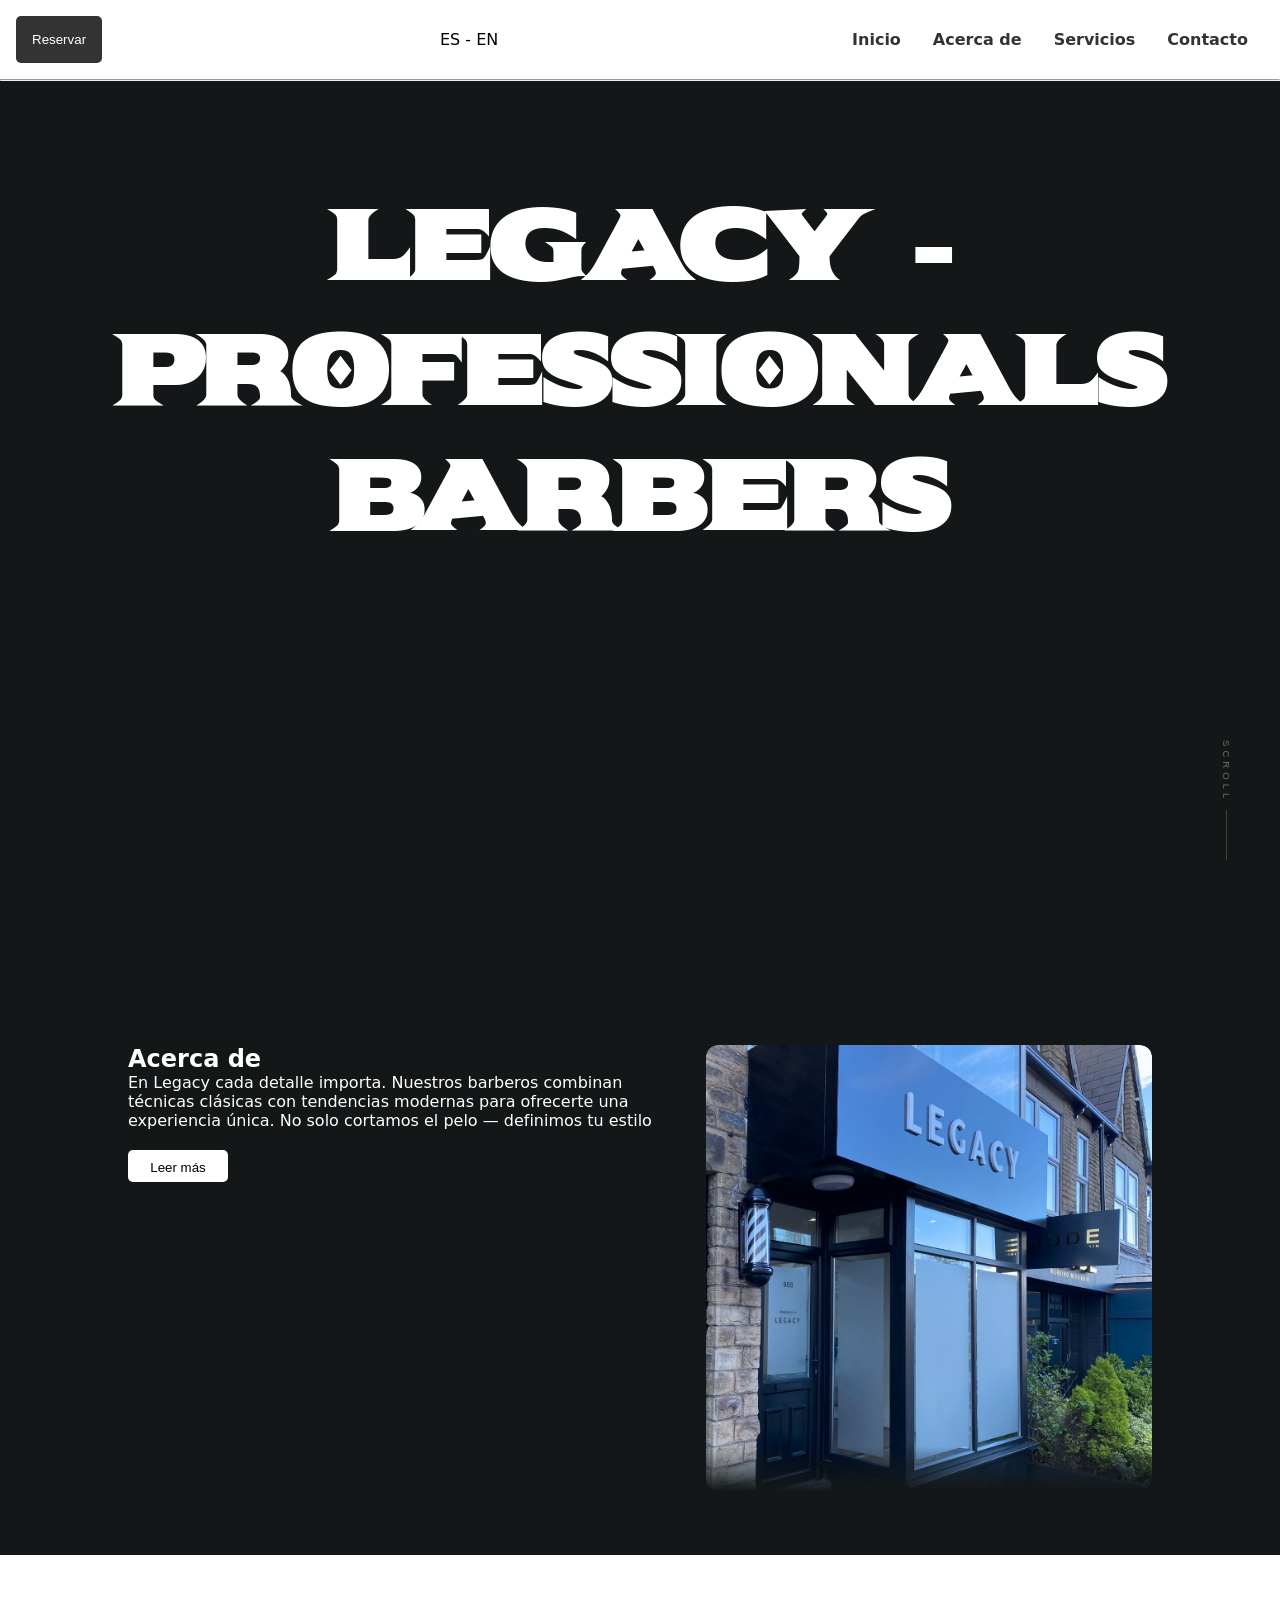
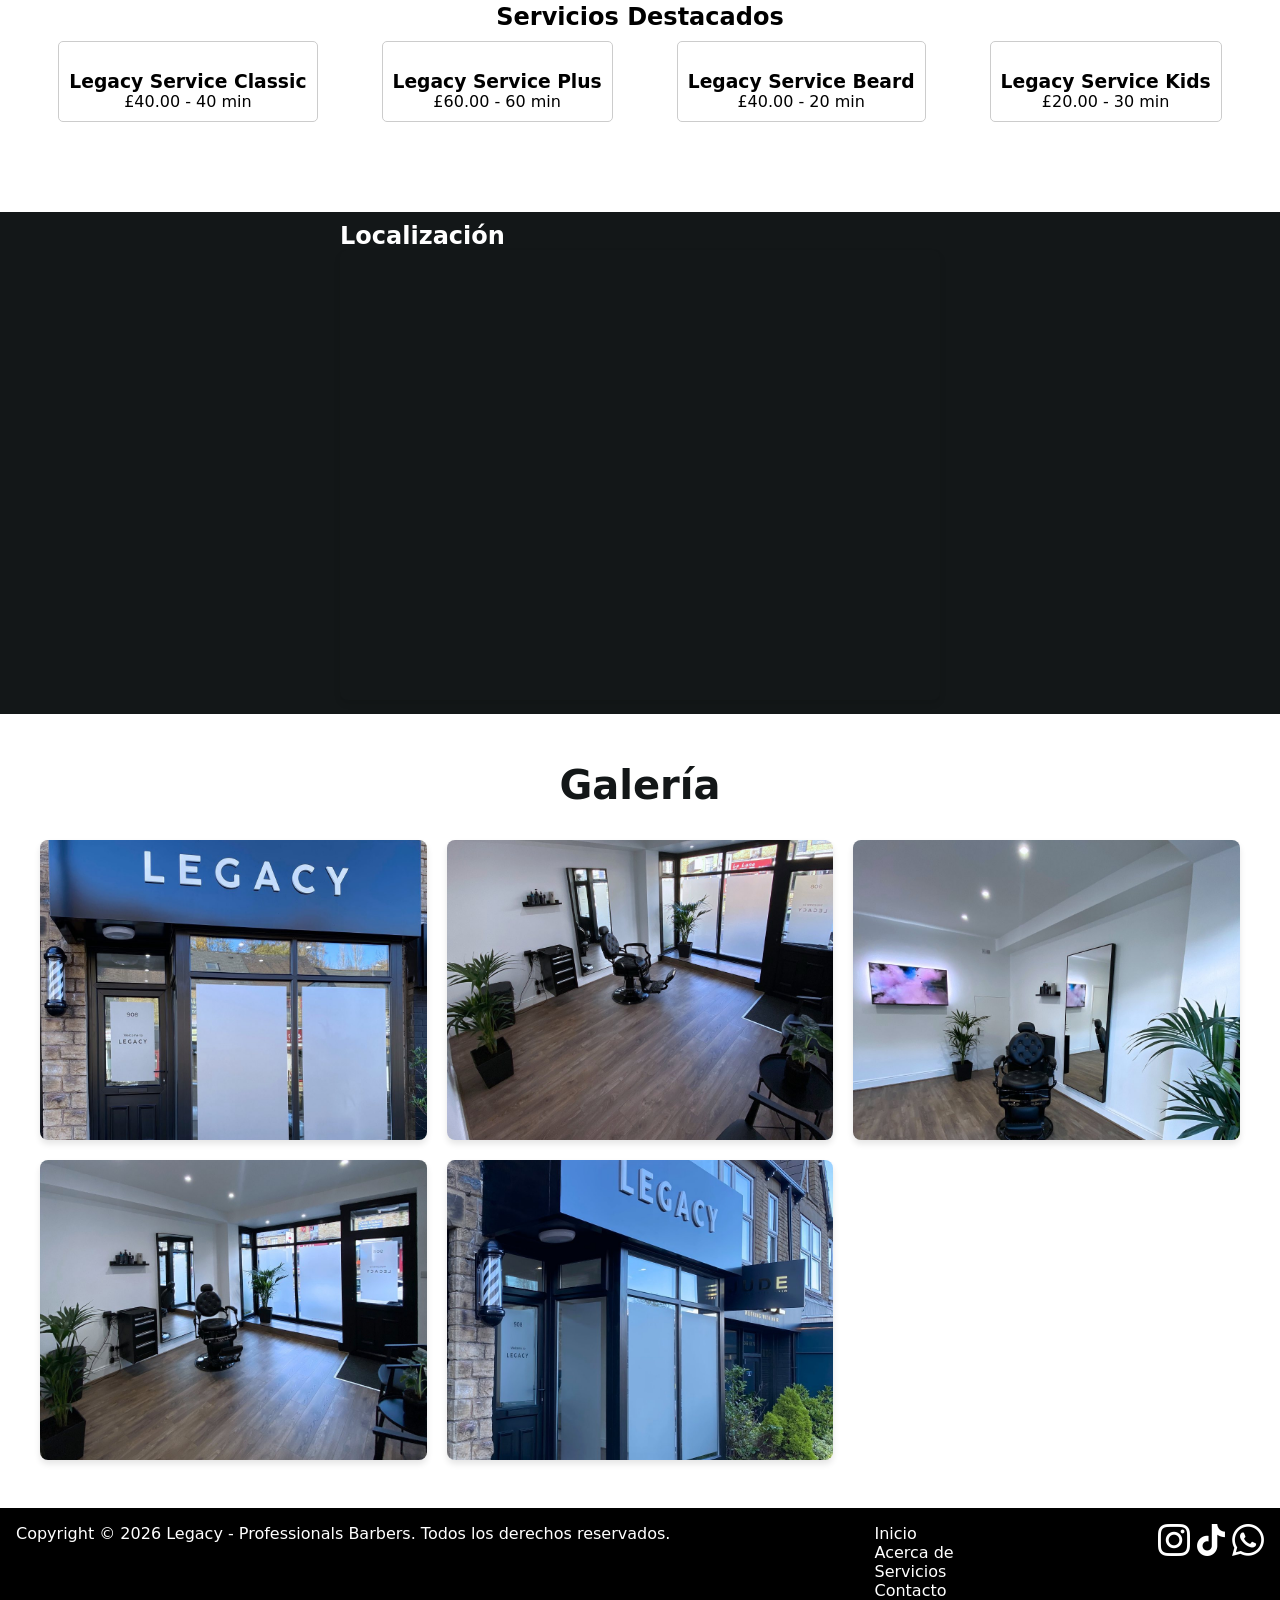
==== commit 29e6ff9f: "Mejoras generales" ====
--- a/index.html
+++ b/index.html
@@ -38,40 +38,47 @@
             <div class="hero-content sekuya-regular">
                 <h1>Legacy - Professionals Barbers</h1>
             </div>
+            <div class="scroll-hint">
+                <span>Scroll</span>
+                <div class="scroll-dot"></div>
+              </div>
         </section>
 
         <section class="about">
             <div class="about-content">
                 <h2>Acerca de</h2>
-                <p> Lorem ipsum dolor sit amet consectetur, adipisicing elit. Mollitia hic praesentium sequi, corporis
-                    quaerat laborum, harum asperiores animi id voluptas, nulla rem veritatis unde sunt omnis soluta odio
-                    quae. Sequi.</p>
+                <p>  En Legacy cada detalle importa. 
+                    Nuestros barberos combinan técnicas clásicas con tendencias modernas para ofrecerte una experiencia única. 
+                    No solo cortamos el pelo — definimos tu estilo</p>
                 <button><a href="">Leer más</a></button>
             </div>
             <img src="../img/imgBarberia.jpg" alt="">
         </section>
 
-        <section class="services">
-            <article>
-                <img src="" alt="">
-                <h3>Legacy Service Classic</h3>
-                <p>£40.00 - 40 min</p>
-            </article>
-            <article>
-                <img src="" alt="">
-                <h3>Legacy Service Plus</h3>
-                <p>£60.00 - 60 min</p>
-            </article>
-            <article>
-                <img src="" alt="">
-                <h3>Legacy Service Beard</h3>
-                <p>£40.00 - 20 min</p>
-            </article>
-            <article>
-                <img src="" alt="">
-                <h3>Legacy Service Kids</h3>
-                <p>£20.00 - 30 min</p>
-            </article>
+        <section class="service">
+            <h2>Servicios Destacados</h2> 
+            <div class="services-list">
+                <article>
+                    <img src="" alt="">
+                    <h3>Legacy Service Classic</h3>
+                    <p>£40.00 - 40 min</p>
+                </article>
+                <article>
+                    <img src="" alt="">
+                    <h3>Legacy Service Plus</h3>
+                    <p>£60.00 - 60 min</p>
+                </article>
+                <article>
+                    <img src="" alt="">
+                    <h3>Legacy Service Beard</h3>
+                    <p>£40.00 - 20 min</p>
+                </article>
+                <article>
+                    <img src="" alt="">
+                    <h3>Legacy Service Kids</h3>
+                    <p>£20.00 - 30 min</p>
+                </article>
+            </div>
         </section>
 
         <section class="mapa">
--- a/css/style.css
+++ b/css/style.css
@@ -1,6 +1,10 @@
 :root {
     --primary-color: #131718;
     --secondary-color: #fff;
+}
+
+html {
+    scroll-behavior: smooth;
 }
 
 @keyframes fadeIn {
@@ -22,18 +26,6 @@
     to {
         opacity: 1;
         transform: translateX(0px);
-    }
-}
-
-@keyframes appear-bottom {
-    from {
-        opacity: 0;
-        scale: 0.5;
-    }
-
-    to {
-        opacity: 1;
-        scale: 1;
     }
 }
 
@@ -102,8 +94,8 @@
 }
 
 .hero {
-    background-image: url('../img/FondoHome.jpg');
-    background-size: cover;
+    background-color: var(--primary-color);
+    overflow: hidden;
     background-position: center;
     height: 100vh;
     display: flex;
@@ -114,14 +106,59 @@
 
 .hero-content {
     text-align: center;
+    background-color: transparent;
+    background-blend-mode: multiply;
+    backdrop-filter: blur(10px);
     color: rgb(0, 0, 0);
+
 }
 
 .hero-content h1 {
-    font-size: 3rem;
+    color: var(--secondary-color);
+    font-size: 6rem;
     margin-bottom: 20rem;
-}
-
+
+}
+/* Scroll indicator */
+.scroll-hint {
+    position: absolute;
+    bottom: 40px; right: 48px;
+    z-index: 2;
+    display: flex;
+    flex-direction: column;
+    align-items: center;
+    gap: 8px;
+    animation: fade-up 1s 1s both;
+  }
+  .scroll-hint span {
+    font-family: 'Barlow Condensed', sans-serif;
+    font-size: 0.6rem;
+    letter-spacing: 4px;
+    text-transform: uppercase;
+    color: rgba(245,240,232,0.4);
+    writing-mode: vertical-rl;
+  }
+  .scroll-dot {
+    width: 1px;
+    height: 50px;
+    background: rgba(201,168,76,0.3);
+    position: relative;
+    overflow: hidden;
+  }
+  .scroll-dot::after {
+    content: '';
+    position: absolute;
+    top: -20px;
+    left: 0;
+    width: 1px;
+    height: 20px;
+    background: var(--secondary-color);
+    animation: scroll-anim 2s 1.5s infinite;
+  }
+  @keyframes scroll-anim {
+    from { top: -20px; }
+    to   { top: 100%; }
+  }
 .about {
     background-color: var(--primary-color);
     color: white;
@@ -129,16 +166,11 @@
     align-items: center;
     gap: 2rem;
     padding: 4rem 10%;
-    animation: appear 5s linear;
-    animation-timeline: view();
-    animation-range: entry 0% cover 40%;
-}
-
+}
 .about-content {
     display: flex;
     flex-direction: column;
 }
-
 .about-content button {
     margin-top: 20px;
     height: 32px;
@@ -161,15 +193,21 @@
     height: 100%;
     object-fit: cover;
     border-radius: 12px;
-}
-
-.services {
+    mask-image: linear-gradient(black 90%, transparent ) ;
+}
+
+.service {
+    margin-top: 3rem;
+    text-align: center;
+}
+
+.services-list {
     display: flex;
     justify-content: center;
     align-items: center;
 }
 
-.services article {
+.services-list article {
     margin: 10px 2em;
     padding: 10px;
     border: 1px solid #ccc;
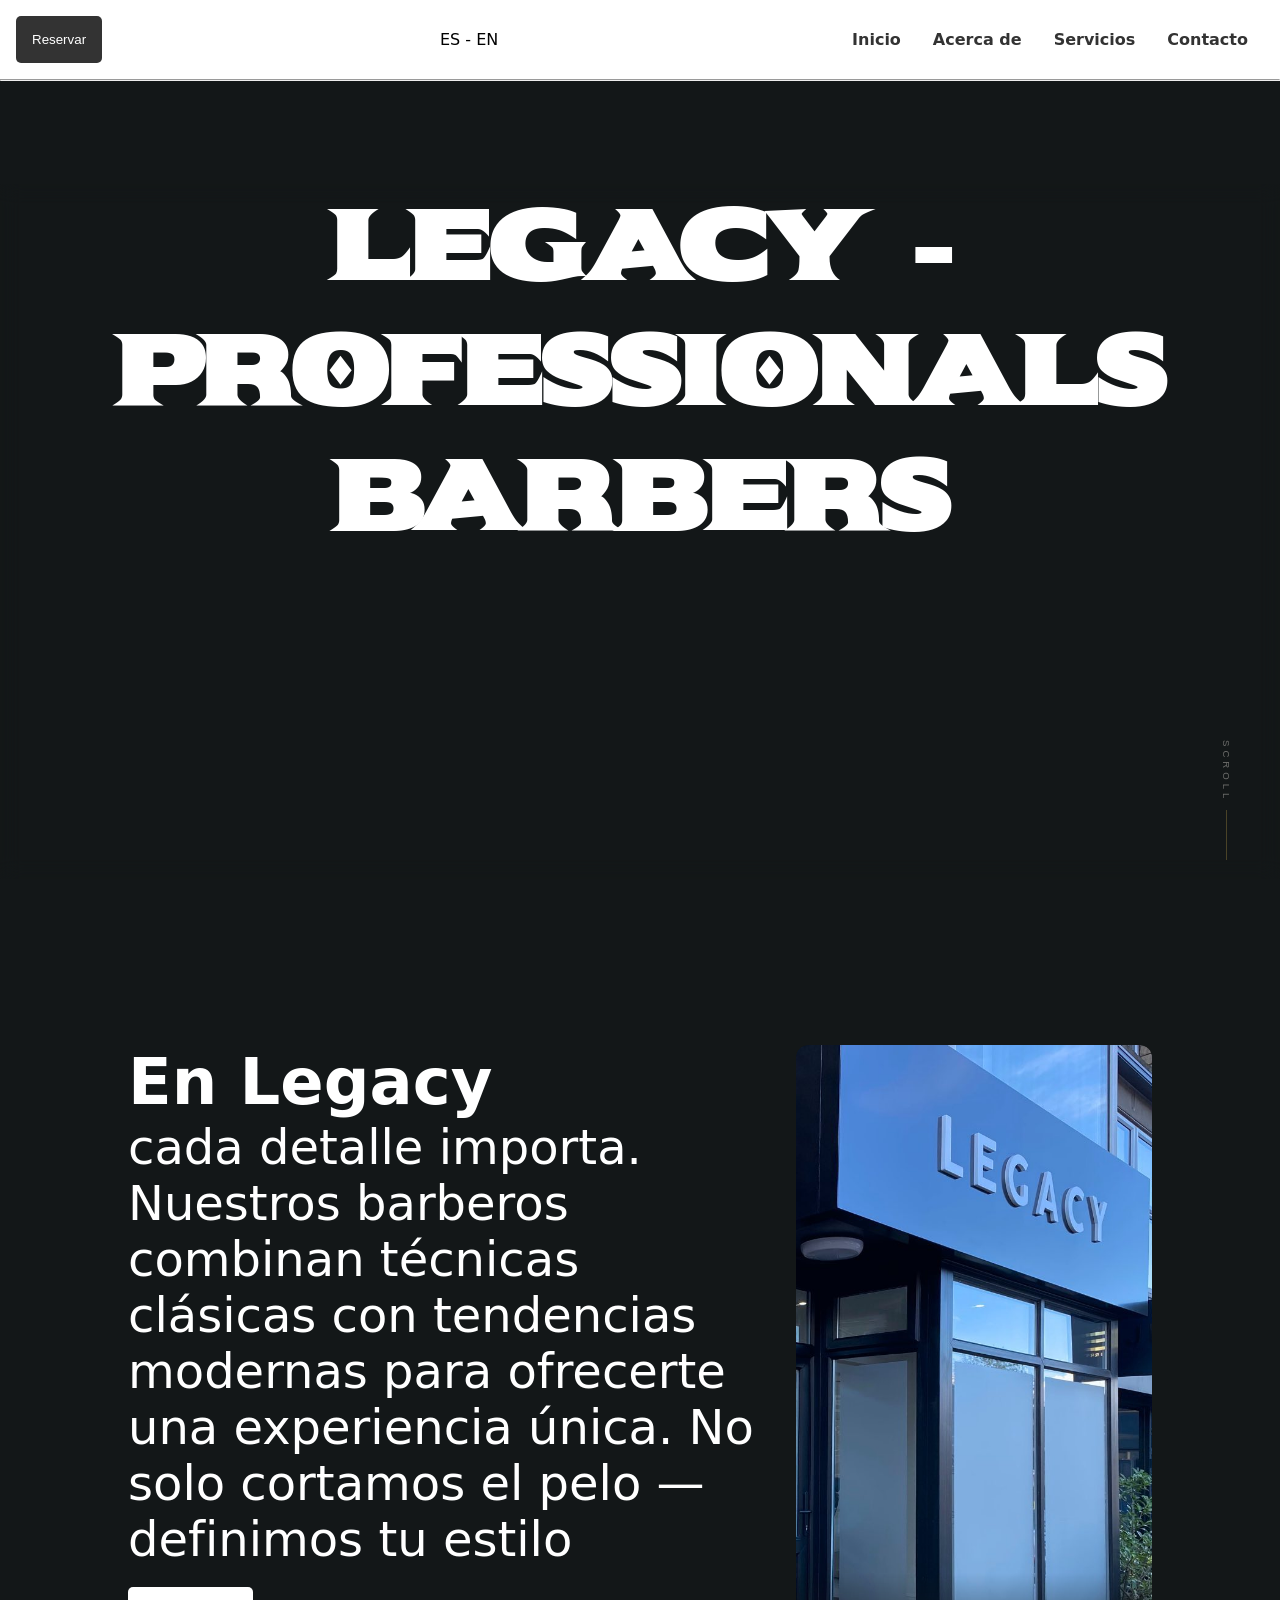
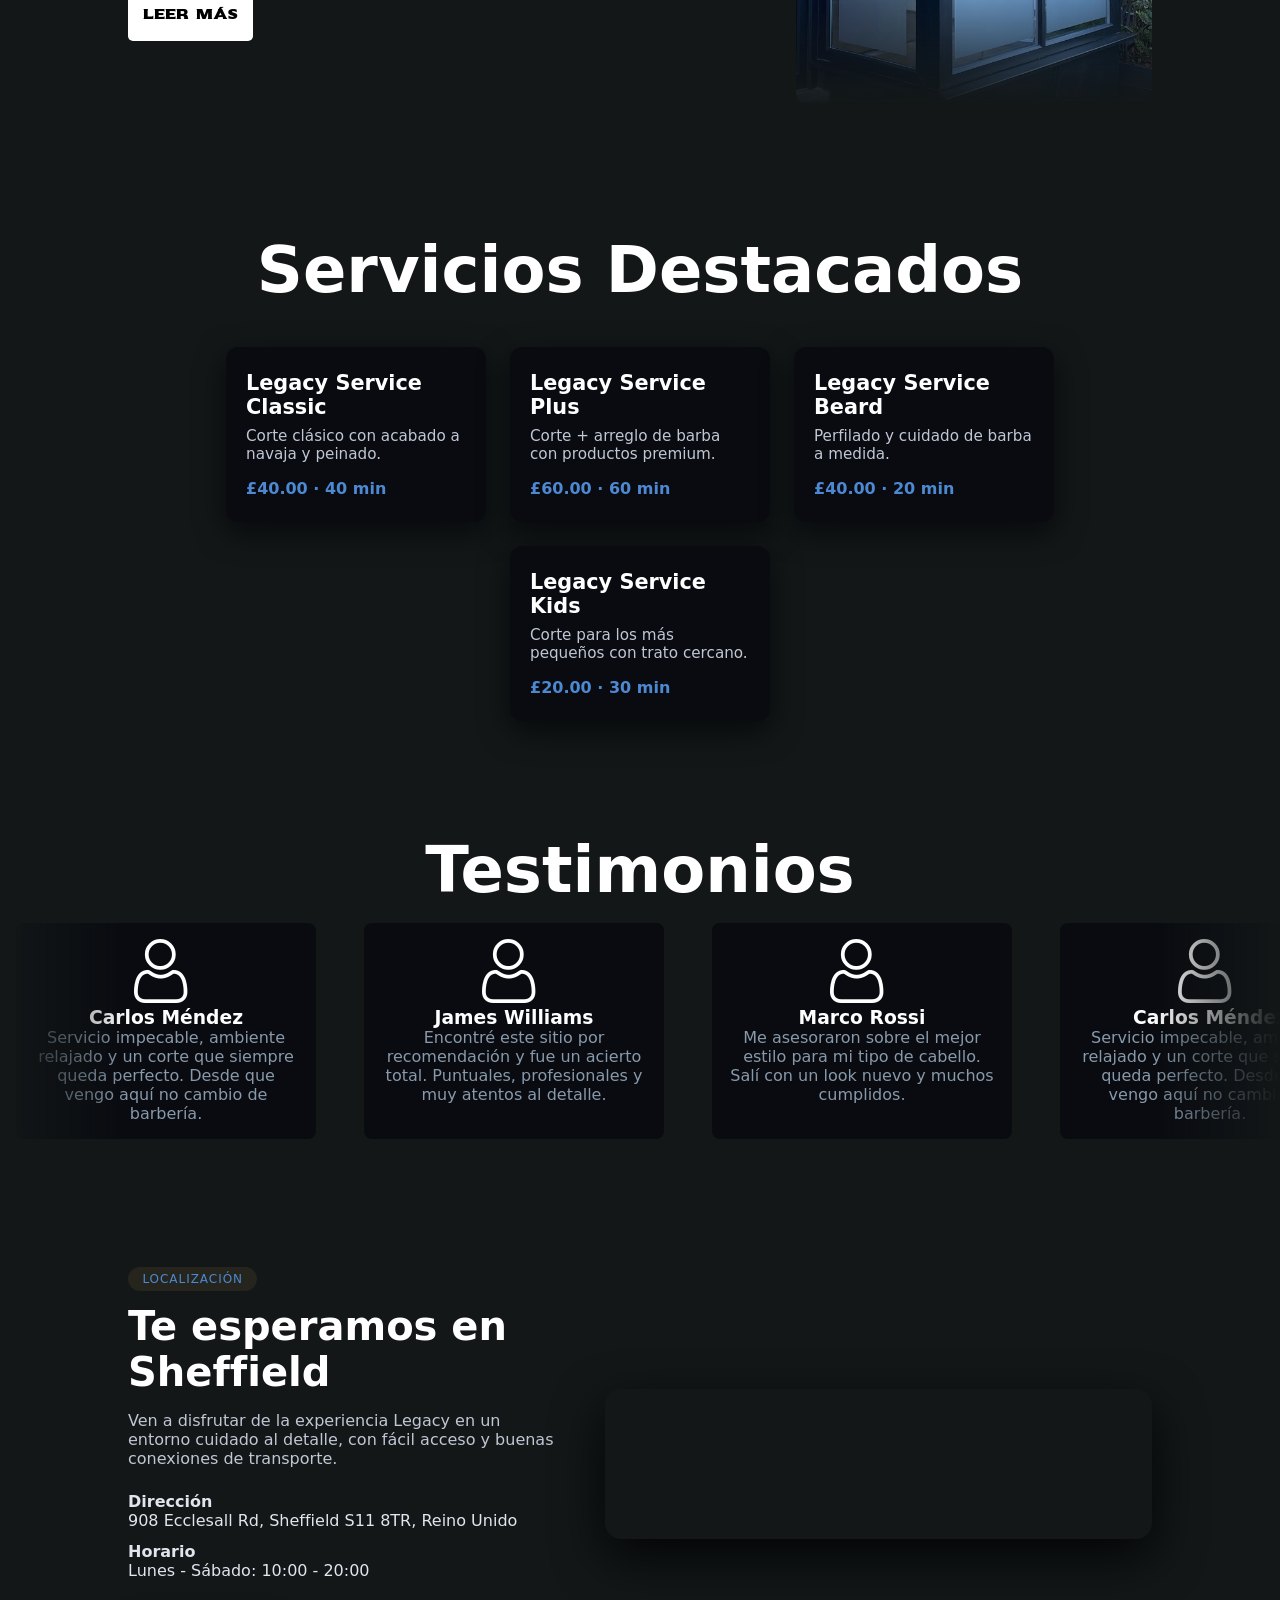
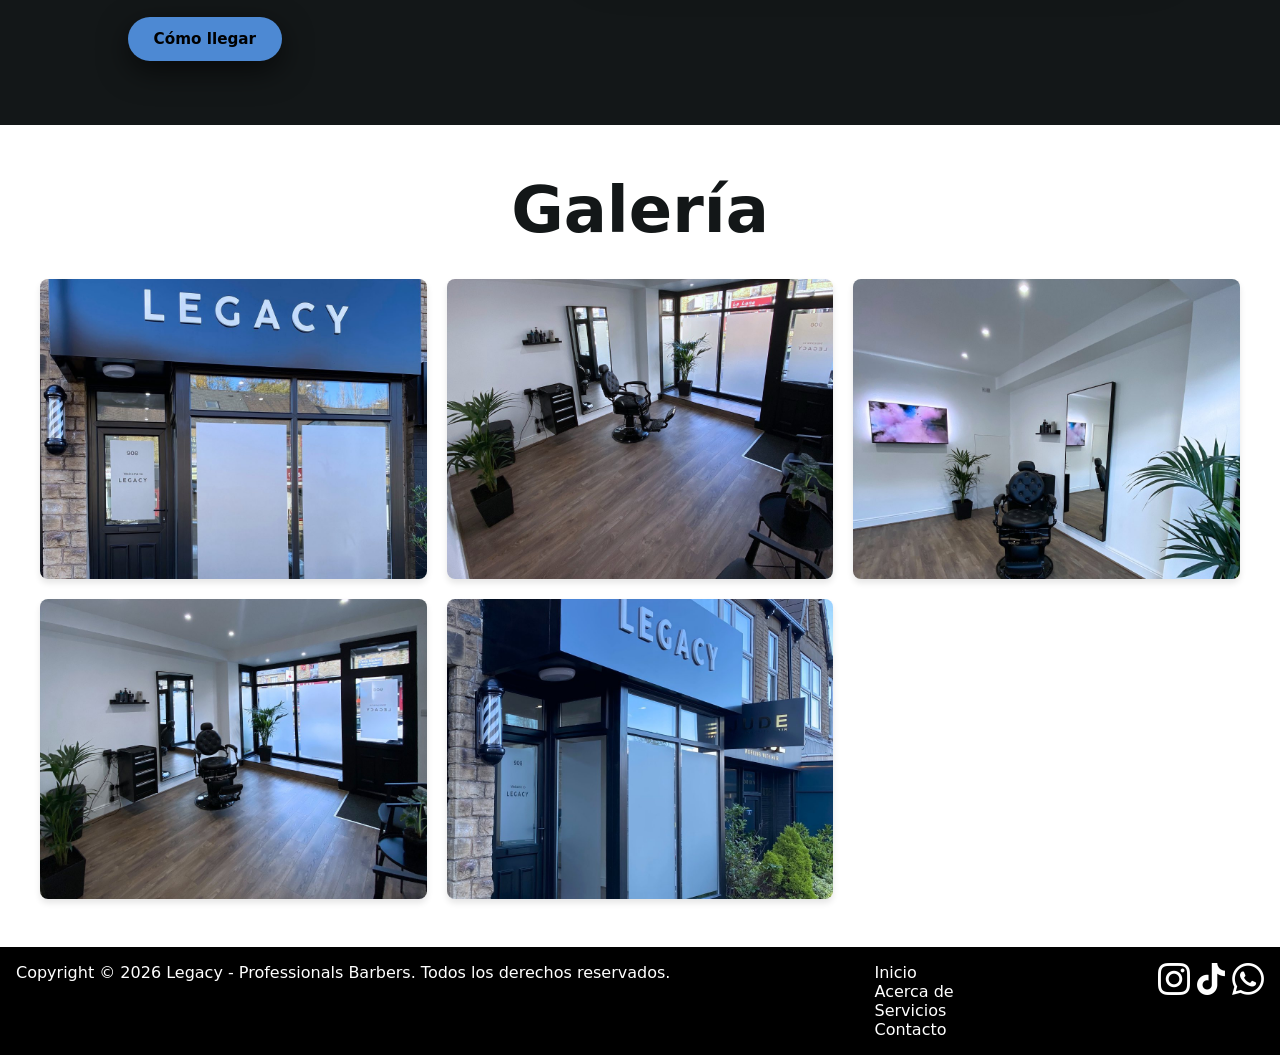
==== commit 1b55ff6f: "Mejoras de diseño" ====
--- a/index.html
+++ b/index.html
@@ -27,7 +27,7 @@
                 <li><a href="#">Inicio</a></li>
                 <li><a href="#">Acerca de </a></li>
                 <li><a href="#">Servicios</a></li>
-                <li><a href="#">Contacto</a></li>
+                <li><a href="html/contacto.html">Contacto</a></li>
             </ul>
 
         </nav>
@@ -38,7 +38,7 @@
             <div class="hero-content sekuya-regular">
                 <h1>Legacy - Professionals Barbers</h1>
             </div>
-            <div class="scroll-hint">
+            <div class="scroll-hint ocultar-movil">
                 <span>Scroll</span>
                 <div class="scroll-dot"></div>
               </div>
@@ -46,11 +46,11 @@
 
         <section class="about">
             <div class="about-content">
-                <h2>Acerca de</h2>
-                <p>  En Legacy cada detalle importa. 
+                <h2>En Legacy</h2>
+                <p> cada detalle importa. 
                     Nuestros barberos combinan técnicas clásicas con tendencias modernas para ofrecerte una experiencia única. 
                     No solo cortamos el pelo — definimos tu estilo</p>
-                <button><a href="">Leer más</a></button>
+                <button><a href="" class="sekuya-regular">Leer más</a></button>
             </div>
             <img src="../img/imgBarberia.jpg" alt="">
         </section>
@@ -58,32 +58,98 @@
         <section class="service">
             <h2>Servicios Destacados</h2> 
             <div class="services-list">
-                <article>
-                    <img src="" alt="">
+                <article class="service-card">
                     <h3>Legacy Service Classic</h3>
-                    <p>£40.00 - 40 min</p>
+                    <p class="service-text">Corte clásico con acabado a navaja y peinado.</p>
+                    <p class="service-price">£40.00 · 40 min</p>
                 </article>
-                <article>
-                    <img src="" alt="">
+                <article class="service-card">
                     <h3>Legacy Service Plus</h3>
-                    <p>£60.00 - 60 min</p>
+                    <p class="service-text">Corte + arreglo de barba con productos premium.</p>
+                    <p class="service-price">£60.00 · 60 min</p>
                 </article>
-                <article>
-                    <img src="" alt="">
+                <article class="service-card">
                     <h3>Legacy Service Beard</h3>
-                    <p>£40.00 - 20 min</p>
+                    <p class="service-text">Perfilado y cuidado de barba a medida.</p>
+                    <p class="service-price">£40.00 · 20 min</p>
                 </article>
-                <article>
-                    <img src="" alt="">
+                <article class="service-card">
                     <h3>Legacy Service Kids</h3>
-                    <p>£20.00 - 30 min</p>
+                    <p class="service-text">Corte para los más pequeños con trato cercano.</p>
+                    <p class="service-price">£20.00 · 30 min</p>
                 </article>
             </div>
         </section>
 
+        <section class="testimonials-section">
+            <h2 style="text-align: center; color: var(--secondary-color) ; font-size: 4rem;">Testimonios</h2>
+            <div class="testimonials-wrapper">
+                <div class="testimonials-track">
+                    <!-- Bloque original de testimonios -->
+                    <div class="card bg-card-testimonials">
+                        <article> 
+                            <img src="/img/usuario.png" alt="">
+                            <h3>Carlos Méndez</h3>
+                            <p>Servicio impecable, ambiente relajado y un corte que siempre queda perfecto. Desde que vengo aquí no cambio de barbería.</p>
+                        </article>
+                    </div>
+                    <div class="card bg-card-testimonials">
+                        <article>
+                            <img src="/img/usuario.png" alt="">
+                            <h3>James Williams</h3>
+                            <p>Encontré este sitio por recomendación y fue un acierto total. Puntuales, profesionales y muy atentos al detalle.</p>
+                        </article>
+                    </div>
+                    <div class="card bg-card-testimonials"> 
+                        <article>
+                            <img src="/img/usuario.png" alt="">
+                            <h3>Marco Rossi</h3>
+                            <p>Me asesoraron sobre el mejor estilo para mi tipo de cabello. Salí con un look nuevo y muchos cumplidos.</p>
+                        </article>
+                    </div>
+                    <!-- Duplicamos exactamente las mismas tarjetas para un bucle infinito fluido -->
+                    <div class="card bg-card-testimonials">
+                        <article> 
+                            <img src="/img/usuario.png" alt="">
+                            <h3>Carlos Méndez</h3>
+                            <p>Servicio impecable, ambiente relajado y un corte que siempre queda perfecto. Desde que vengo aquí no cambio de barbería.</p>
+                        </article>
+                    </div>
+                    <div class="card bg-card-testimonials">
+                        <article>
+                            <img src="/img/usuario.png" alt="">
+                            <h3>James Williams</h3>
+                            <p>Encontré este sitio por recomendación y fue un acierto total. Puntuales, profesionales y muy atentos al detalle.</p>
+                        </article>
+                    </div>
+                    <div class="card bg-card-testimonials"> 
+                        <article>
+                            <img src="/img/usuario.png" alt="">
+                            <h3>Marco Rossi</h3>
+                            <p>Me asesoraron sobre el mejor estilo para mi tipo de cabello. Salí con un look nuevo y muchos cumplidos.</p>
+                        </article>
+                    </div>
+                </div>
+            </div>
+        </section>
+
         <section class="mapa">
-            <div>
-                <h2>Localización</h2>
+            <div class="map-container">
+                <div class="map-info">
+                    <span class="map-badge">Localización</span>
+                    <h2>Te esperamos en Sheffield</h2>
+                    <p class="map-text">
+                        Ven a disfrutar de la experiencia Legacy en un entorno cuidado al detalle, 
+                        con fácil acceso y buenas conexiones de transporte.
+                    </p>
+                    <div class="map-details">
+                        <p><strong>Dirección</strong><br>908 Ecclesall Rd, Sheffield S11 8TR, Reino Unido</p>
+                        <p><strong>Horario</strong><br>Lunes - Sábado: 10:00 - 20:00</p>
+                    </div>
+                    <a class="map-cta" href="https://maps.app.goo.gl/1AdoynAdZgB1MmBq7" target="_blank" rel="noopener noreferrer">
+                        Cómo llegar
+                    </a>
+                </div>
                 <div class="mapa-content">
                     <iframe
                         src="https://www.google.com/maps/embed?pb=!1m18!1m12!1m3!1d2380.9676722194436!2d-1.51106432307458!3d53.3617334722937!2m3!1f0!2f0!3f0!3m2!1i1024!2i768!4f13.1!3m3!1m2!1s0x4879821664e7b04d%3A0x4c356bc0a513e911!2sChristine%20Clarke%20Aesthetic%20Skincare%2C%20908%20Ecclesall%20Rd%2C%20Sheffield%20S11%208TR%2C%20Reino%20Unido!5e0!3m2!1ses!2ses!4v1770885386726!5m2!1ses!2ses"
@@ -114,7 +180,7 @@
                 <li><a href="#">Inicio</a></li>
                 <li><a href="#">Acerca de </a></li>
                 <li><a href="#">Servicios</a></li>
-                <li><a href="#">Contacto</a></li>
+                <li><a href="html/contacto.html">Contacto</a></li>
             </ul>
         </div>
         <div class="social-media">
--- a/css/style.css
+++ b/css/style.css
@@ -2,6 +2,9 @@
     --primary-color: #131718;
     --secondary-color: #fff;
 }
+body::-webkit-scrollbar {
+    display: none;
+}
 
 html {
     scroll-behavior: smooth;
@@ -14,6 +17,15 @@
 
     to {
         opacity: 1;
+    }
+}
+
+@keyframes subida{
+    from {
+        transform:translateY(0%);
+    }
+    to {
+        transform:translateY(100%);
     }
 }
 
@@ -26,6 +38,15 @@
     to {
         opacity: 1;
         transform: translateX(0px);
+    }
+}
+@keyframes testimonials-scroll {
+    0% {
+        transform: translateX(0);
+    }
+
+    100% {
+        transform: translateX(-50%);
     }
 }
 
@@ -159,6 +180,7 @@
     from { top: -20px; }
     to   { top: 100%; }
   }
+
 .about {
     background-color: var(--primary-color);
     color: white;
@@ -171,19 +193,28 @@
     display: flex;
     flex-direction: column;
 }
+.about-content h2{
+    font-size:4rem;
+}
+.about-content p{
+    font-size:3rem;
+    text-align: left;
+}
 .about-content button {
     margin-top: 20px;
-    height: 32px;
-    width: 100px;
+    height: 54px;
+    width: 125px;
     background-color: var(--secondary-color);
     border: none;
     border-radius: 5px;
     padding: 10px;
+    
 }
 
 .about-content a {
     text-decoration: none;
     color: #000000;
+    
 }
 
 .about img {
@@ -193,54 +224,209 @@
     height: 100%;
     object-fit: cover;
     border-radius: 12px;
-    mask-image: linear-gradient(black 90%, transparent ) ;
+    mask-image: linear-gradient(black 80%, transparent ) ;
 }
 
 .service {
-    margin-top: 3rem;
+    background-color: var(--primary-color);
+    color: var(--secondary-color);
+    padding: 4rem 10%;
     text-align: center;
 }
 
+.service h2 {
+    font-size: 4rem;
+    margin-bottom: 2.5rem;
+}
+
 .services-list {
     display: flex;
     justify-content: center;
+    align-items: stretch;
+    flex-wrap: wrap;
+    gap: 1.5rem;
+}
+
+.service-card {
+    background: #090b10;
+    position: relative;
+    overflow: hidden;
+    min-width: 220px;
+    max-width: 260px;
+    padding: 1.5rem 1.25rem;
+    border-radius: 12px;
+    text-align: left;
+    box-shadow: 0 10px 30px rgba(0, 0, 0, 0.6);
+    transition: transform 0.3s ease, box-shadow 0.3s ease;
+}
+
+
+.service-card * {
+    position: relative;
+    z-index: 1;
+}
+
+.service-card h3 {
+    font-size: 1.3rem;
+    margin-bottom: 0.5rem;
+}
+
+.service-text {
+    font-size: 0.95rem;
+    color: #c0c7d4;
+    margin-bottom: 1rem;
+}
+
+.service-price {
+    font-weight: 600;
+    color: #4d89d3;
+    font-size: 1rem;
+}
+
+.service-card:hover {
+    transform: translateY(-6px);
+    box-shadow: 0 0 0 1px rgba(79, 142, 247, 0.25), 0 18px 45px rgba(0, 0, 0, 0.6);
+}
+
+.mapa { 
+    background-color: var(--primary-color);
+    padding: 4rem 10%;
+    display: flex;
+    justify-content: center;
+}
+
+.map-container {
+    display: grid;
+    grid-template-columns: minmax(0, 1.1fr) minmax(0, 1.4fr);
+    gap: 3rem;
     align-items: center;
-}
-
-.services-list article {
-    margin: 10px 2em;
-    padding: 10px;
-    border: 1px solid #ccc;
-    border-radius: 5px;
-}
-
-.mapa {
-    margin-top: 5em;
-    display: flex;
-    justify-content: center;
-    align-items: center;
-    background-color: var(--primary-color);
-    padding: 10px;
+    width: 100%;
+}
+
+.map-info {
+    color: var(--secondary-color);
+}
+
+.map-badge {
+    display: inline-block;
+    padding: 0.3rem 0.9rem;
+    border-radius: 999px;
+    background: rgba(243, 201, 107, 0.08);
+    color: #4d89d3;
+    font-size: 0.75rem;
+    letter-spacing: 0.08em;
+    text-transform: uppercase;
+    margin-bottom: 0.75rem;
 }
 
 .mapa h2 {
     color: var(--secondary-color);
+    font-size: 2.5rem;
+    text-align: left;
+    margin-bottom: 1rem;
+}
+
+.map-text {
+    color: #c0c7d4;
+    margin-bottom: 1.5rem;
+    max-width: 32rem;
+}
+
+.map-details p {
+    color: #e1e5ee;
+    margin-bottom: 0.8rem;
+}
+
+.map-cta {
+    display: inline-flex;
+    align-items: center;
+    justify-content: center;
+    margin-top: 1.5rem;
+    padding: 0.8rem 1.6rem;
+    border-radius: 999px;
+    background: #4d89d3;
+    color: #000;
+    font-weight: 600;
+    text-decoration: none;
+    font-size: 0.95rem;
+    box-shadow: 0 10px 30px rgba(0, 0, 0, 0.6);
+    transition: transform 0.2s ease, box-shadow 0.2s ease, background 0.2s ease;
+}
+
+.map-cta:hover {
+    background: #072cce;
+    transform: translateY(-2px);
+    box-shadow: 0 14px 36px rgba(0, 0, 0, 0.75);
+}
+
+.mapa-content {
+    border-radius: 16px;
+    overflow: hidden;
+    box-shadow: 0 18px 50px rgba(0, 0, 0, 0.8);
 }
 
 .mapa iframe {
+    display: block;
+    width: 100%;
+    height: 100%;
     object-fit: cover;
+}
+
+.testimonials-section {
+    background-color: var(--primary-color);
+    padding: 3rem 0;
+}
+
+.testimonials-wrapper {
+    overflow: hidden;
+    mask-image: linear-gradient(
+        to right,
+        transparent 0%,
+        black 10%,
+        black 90%,
+        transparent 100%
+      );
+}
+
+.testimonials-track {
+    color: var(--secondary-color);
+    display: flex;
+    align-items: stretch;
+    text-align: center;
+    gap: 1em;
+    width: max-content;
+    animation: testimonials-scroll 20s linear infinite;
+}
+.bg-card-testimonials{
+    background: #090b10;
+    position: relative;
+    overflow: hidden;
+}
+.card{   
+    width: 300px;
+    gap: 20px;
+    padding: 1em;
+    margin: 1em;    
+    color: var(--secondary-color);
     border-radius: 8px;
-    box-shadow: 0 4px 6px rgba(0, 0, 0, 0.1);
-    transition: transform 0.3s ease;
-}
-
+    transition: transform 0.3s ease, box-shadow 0.3s ease;
+}
+.card:hover {
+    transform: translateY(-4px);
+    box-shadow: 0 0 0 1px rgba(79,142,247,0.25), 0 16px 40px rgba(0,0,0,0.5);
+  }
+.card p{
+    position: relative;
+    color: #8899aa;
+    z-index: 1;
+}
 .gallery {
     padding: 3rem 1rem;
     text-align: center;
 }
 
 .gallery h2 {
-    font-size: 2.5rem;
+    font-size: 4rem;
     margin-bottom: 2rem;
     color: var(--primary-color);
 }
@@ -311,45 +497,127 @@
 
     .nav ul li {
         font-size: 1.1rem;
-
-    }
-
-    .hero-content h1 {
-        font-size: 14pt;
-        margin-bottom: 8rem;
-        line-height: 1.2;
     }
 
     .hero {
         background-position: center top;
-    }
-
-    button {
+        padding: 0 1.5rem;
+    }
+
+    .hero-content h1 {
+        font-size: 2rem;
+        margin-bottom: 6rem;
+        line-height: 1.2;
+    }
+    .ocultar-movil {
+        display: none;
+    }
+
+    button,
+    .btn {
         width: 80%;
         padding: 12px;
         font-size: 1rem;
+        text-align: center;
     }
 
     .about {
         grid-template-columns: 1fr;
-        padding: 2rem 1rem;
+        padding: 2rem 1.5rem;
         text-align: center;
-    }
-
-    .about h2,
-    .about p,
-    .about button {
-        grid-column: 1;
+        gap: 1.5rem;
+    }
+
+    .about-content h2 {
+        font-size: 2.2rem;
+    }
+
+    .about-content p {
+        font-size: 1.1rem;
         text-align: center;
     }
 
     .about img {
         grid-column: 1;
         grid-row: auto;
-        margin-top: 2rem;
+        margin-top: 1.5rem;
+        max-height: 260px;
+        object-fit: cover;
+    }
+
+    .service {
+        padding: 2.5rem 1.5rem;
+    }
+
+    .service h2 {
+        font-size: 2.3rem;
+    }
+
+    .services-list {
+        flex-direction: column;
+        align-items: center;
+    }
+
+    .service-card {
+        width: 100%;
+        max-width: 360px;
+    }
+
+    .testimonials-section {
+        padding: 2.5rem 0;
+    }
+
+    testimonials-section h2 {
+        font-size: 2rem;
+    }
+
+    .card {
+        width: 260px;
+        margin: 0.5rem;
+        padding: 0.9rem;
+    }
+
+    .mapa {
+        padding: 2.5rem 1.5rem;
+    }
+
+    .map-container {
+        grid-template-columns: 1fr;
+        gap: 2rem;
+    }
+
+    .mapa h2 {
+        font-size: 2rem;
+    }
+
+    .map-text {
+        font-size: 0.95rem;
+    }
+
+    .mapa-content {
+        max-height: 320px;
+    }
+
+    .gallery {
+        padding: 2.5rem 1.5rem;
+    }
+
+    .gallery h2 {
+        font-size: 2.4rem;
     }
 
     .gallery-grid {
         grid-template-columns: 1fr;
     }
+
+    .gallery-grid img {
+        height: 220px;
+    }
+
+    footer {
+        flex-direction: column;
+        align-items: center;
+        gap: 1rem;
+        text-align: center;
+    }
 }
